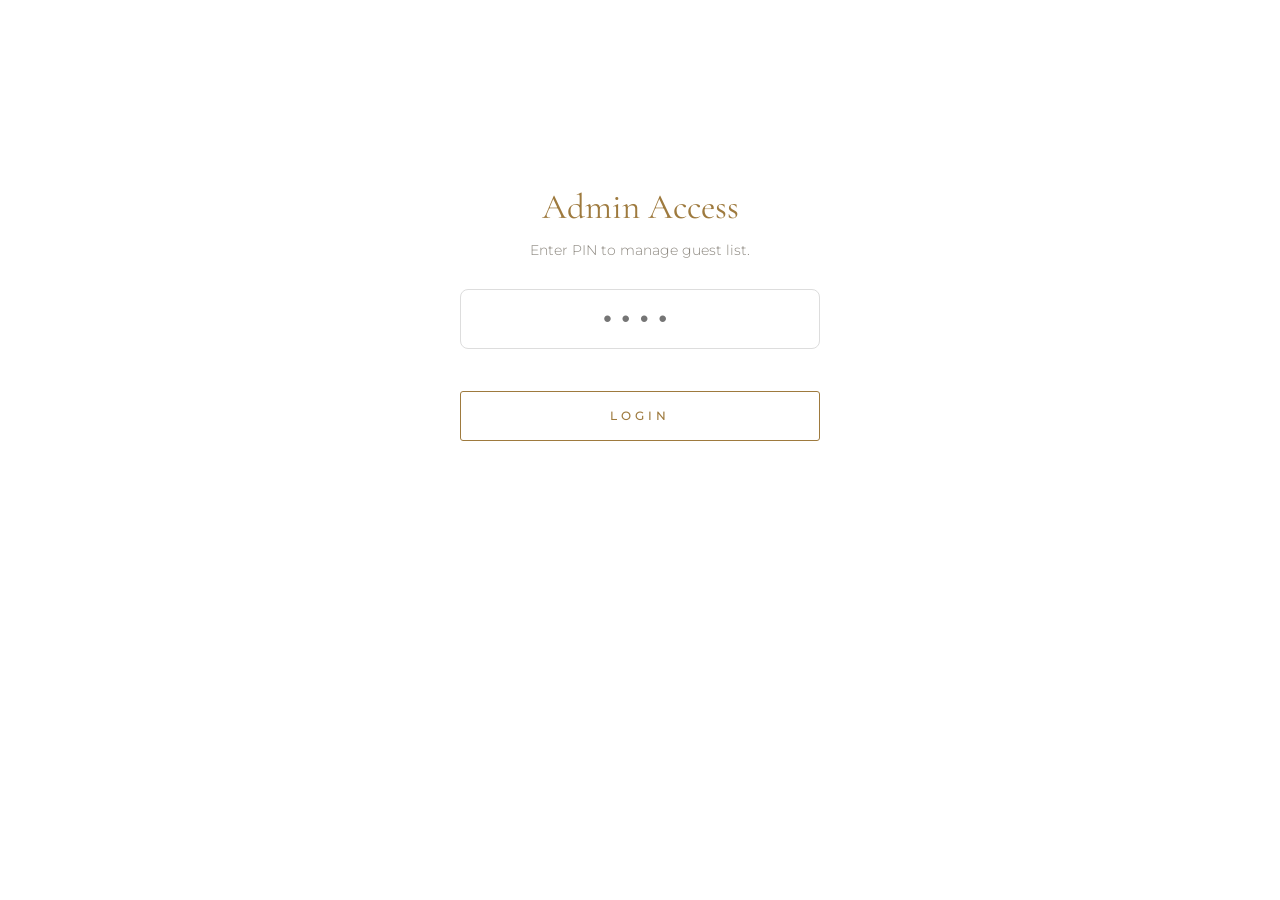
==== admin.html @ 7b799632 "Tambah tombol hapus foto di galeri admin doorprize" ====
<!DOCTYPE html>
<html lang="id">
<head>
<meta charset="UTF-8">
<meta name="viewport" content="width=device-width, initial-scale=1.0">
<title>Admin — Irsyaad & Refalina</title>
<link rel="preconnect" href="https://fonts.googleapis.com">
<link rel="preconnect" href="https://fonts.gstatic.com" crossorigin>
<link href="https://fonts.googleapis.com/css2?family=Cormorant+Garamond:wght@300;400;600&family=Montserrat:wght@300;400;500&display=swap" rel="stylesheet">
<link rel="stylesheet" href="style.css">
<script src="https://cdn.jsdelivr.net/npm/@supabase/supabase-js@2"></script>
<style>
  body { background-color: var(--bg-cream); }
  .cover { display: none !important; }
  .admin-container { max-width: 1000px; margin: 0 auto; padding: 40px 20px; position: relative; z-index: 10; }
  .admin-header { display: flex; justify-content: space-between; align-items: center; margin-bottom: 30px; }
  .admin-title { font-family: var(--font-serif); font-size: 2.2rem; color: var(--gold-dark); font-weight: 400; }

  table { width: 100%; border-collapse: collapse; margin-top: 15px; font-size: 13px; background: #fff; box-shadow: 0 10px 30px rgba(0,0,0,0.03); border-radius: 8px; overflow: hidden; margin-bottom: 30px;}
  th, td { border-bottom: 1px solid #eee; padding: 15px; text-align: left; }
  th { background-color: var(--bg-dark); color: var(--text-light); font-weight: 400; letter-spacing: 1px; }

  .badge { padding: 4px 10px; border-radius: 4px; font-size: 11px; font-weight: 500; color: white; letter-spacing: 0.5px; }
  .bg-green { background-color: #8A9A7B; }
  .bg-red { background-color: #d9534f; }
  .bg-blue { background-color: #5bc0de; }

  .btn-sm { padding: 8px 15px; font-size: 11px; border-radius: 4px; cursor: pointer; border: none; margin-right: 5px; font-family: var(--font-sans); transition: 0.2s; text-transform: uppercase; letter-spacing: 1px; font-weight: 500; }
  .btn-del { background-color: #d9534f; color: white; }
  .btn-save { background-color: #8A9A7B; color: white; }
  .btn-sm:hover { opacity: 0.8; transform: translateY(-1px); }

  input[type="text"], input[type="number"], select { width: 100%; padding: 8px; box-sizing: border-box; border: 1px solid #ddd; border-radius: 4px; font-family: var(--font-sans); background: var(--bg-cream); }
  .hidden { display: none !important; }

  /* ===== MULTI-SELECT ===== */
  .chk { width: 17px; height: 17px; accent-color: var(--gold-dark); cursor: pointer; }
  th .chk { accent-color: #C5A059; }
  .bulk-bar {
    display: flex; justify-content: space-between; align-items: center;
    background: #fff; border: 1px solid #eee; border-left: 4px solid #d9534f;
    padding: 12px 18px; border-radius: 8px; margin-bottom: 12px;
    box-shadow: 0 6px 18px rgba(0,0,0,0.04);
  }
  .bulk-bar span { font-size: 13px; color: var(--text-muted); font-weight: 500; }
  .bulk-bar b { color: #d9534f; }
  .btn-bulk {
    padding: 10px 22px; font-size: 11px; border-radius: 6px; cursor: pointer; border: none;
    font-family: var(--font-sans); text-transform: uppercase; letter-spacing: 1.5px; font-weight: 600;
    background-color: #d9534f; color: #fff; transition: 0.2s;
  }
  .btn-bulk:hover { opacity: 0.85; transform: translateY(-1px); }

  /* ===== LIGHTBOX ===== */
  .lightbox { position: fixed; inset: 0; background: rgba(0,0,0,0.9); z-index: 99999; display: none; flex-direction: column; justify-content: center; align-items: center; padding: 20px; }
  .lightbox.active { display: flex; }
  .lightbox-img { max-width: 100%; max-height: 80vh; border-radius: 8px; box-shadow: 0 10px 30px rgba(0,0,0,0.5); }
  .lightbox-close { position: absolute; top: 20px; right: 20px; color: #fff; font-size: 30px; cursor: pointer; background: none; border: none; }
  .admin-gal-img { cursor: pointer; transition: opacity 0.2s; }
  .admin-gal-img:hover { opacity: 0.8; }

  /* ===== TOGGLE SWITCH ===== */
  .switch { position: relative; display: inline-block; width: 50px; height: 26px; }
  .switch input { opacity: 0; width: 0; height: 0; }
  .slider { position: absolute; cursor: pointer; top: 0; left: 0; right: 0; bottom: 0; background-color: #ccc; transition: .4s; border-radius: 34px; }
  .slider:before { position: absolute; content: ""; height: 18px; width: 18px; left: 4px; bottom: 4px; background-color: white; transition: .4s; border-radius: 50%; }
  input:checked + .slider { background-color: #8A9A7B; }
  input:checked + .slider:before { transform: translateX(24px); }
</style>
</head>
<body>

<!-- LOGIN -->
<div id="loginSection" class="admin-container" style="text-align:center; margin-top: 15vh; max-width: 400px;">
  <h2 class="admin-title">Admin Access</h2>
  <p style="font-size: 0.9rem; color: var(--text-muted); margin-bottom: 25px; font-weight: 300;">Enter PIN to manage guest list.</p>
  <input type="password" id="pinInput" placeholder="••••" style="text-align: center; font-size: 24px; letter-spacing: 10px; padding: 15px; margin-bottom: 20px; border-radius: 8px; border: 1px solid #ddd; width: 100%;">
  <button onclick="login()" class="btn-primary">Login</button>
  <p id="loginMsg" style="color: #d9534f; margin-top: 15px; font-size: 0.9rem;"></p>
</div>

<!-- DASHBOARD -->
<div id="adminSection" class="admin-container hidden">
  <div class="admin-header">
    <h2 class="admin-title">Dashboard</h2>
    <button onclick="logout()" class="btn-outline" style="width: auto; margin: 0; padding: 10px 25px; color: var(--gold-dark); border-color: var(--gold-dark);">Logout</button>
  </div>

  <!-- PENGATURAN PHOTOBOOTH -->
  <div style="margin-bottom: 25px; background: #fff; padding: 20px; border-radius: 8px; box-shadow: 0 10px 30px rgba(0,0,0,0.03); border: 1px solid #eee; display: flex; justify-content: space-between; align-items: center;">
    <div>
      <strong style="display:block; font-family: var(--font-serif); font-size: 1.2rem; color: var(--gold-dark);">Akses Tombol Photobooth</strong>
      <p style="font-size:0.75rem; color:#888; margin-top:5px;">Aktifkan agar tamu bisa mengakses Photobooth & Doorprize.</p>
    </div>
    <label class="switch">
      <input type="checkbox" id="togglePhotobooth" onchange="updatePhotoboothStatus(this.checked)">
      <span class="slider"></span>
    </label>
  </div>

  <!-- QR CHECK-IN -->
  <div id="qrPrint" style="margin-bottom: 25px; background: #fff; padding: 30px 20px; border-radius: 8px; box-shadow: 0 10px 30px rgba(0,0,0,0.03); border: 1px solid #eee; text-align:center;">
    <strong style="display:block; margin-bottom:20px; font-family: var(--font-serif); font-size: 1.4rem; color: var(--gold-dark);">Check-in QR — Irsyaad &amp; Refalina</strong>
    <img id="adminQr" alt="QR Check-in" style="width:260px; height:260px; margin:0 auto 15px; display:block; border:6px solid var(--bg-cream); border-radius:8px;">
    <p style="font-size:0.75rem; color:#888; margin-bottom:6px; font-weight:300;">Pindai QR ini di pintu masuk untuk registrasi tamu</p>
    <button onclick="window.print()" class="btn-primary" style="width:auto; margin:0; padding:14px 40px;">Print QR</button>
  </div>
  <style>
    @media print {
      body * { visibility: hidden; }
      #qrPrint, #qrPrint * { visibility: visible; }
      #qrPrint { position: absolute; inset: 0; margin: 0; border: none; box-shadow: none; }
    }
  </style>
  <script>
    (function () {
      const checkinUrl = location.origin + location.pathname.replace("admin.html", "") + "checkin.html";
      document.getElementById("adminQr").src =
        "https://api.qrserver.com/v1/create-qr-code/?size=400x400&data=" + encodeURIComponent(checkinUrl);
    })();
  </script>

  <!-- TEMA SELECTOR -->
  <div style="margin-bottom: 25px; background: #fff; padding: 20px; border-radius: 8px; box-shadow: 0 10px 30px rgba(0,0,0,0.03); border: 1px solid #eee;">
    <strong style="display:block; margin-bottom:15px; font-family: var(--font-serif); font-size: 1.2rem; color: var(--gold-dark);">Website Theme</strong>
    <select id="themeSelect" style="padding:15px; border-radius:6px; border:1px solid #ddd; width:100%; font-family:var(--font-sans); background: var(--bg-cream);">
      <option value="luxury">Luxury Gold (Default)</option>
      <option value="midnight">Midnight Sage (Dark Mode)</option>
      <option value="rose">Dusty Rose (Light Mode)</option>
    </select>
  </div>

  <!-- STATUS KUOTA -->
  <div style="display: flex; gap: 15px; margin-bottom: 30px;">
    <div style="flex: 1; background: #fff; padding: 20px; border-radius: 8px; box-shadow: 0 10px 30px rgba(0,0,0,0.03); border: 1px solid #eee;">
      <strong style="display:block; font-size: 0.8rem; color: #888; text-transform: uppercase; letter-spacing: 1px; margin-bottom: 10px;">Sisa Kuota RSVP</strong>
      <span style="font-family: var(--font-serif); font-size: 2rem; color: var(--gold-dark);"><span id="adminSisaKuotaRsvp">--</span> <span style="font-size: 1rem; color: #ccc;">/ 150</span></span>
    </div>
    <div style="flex: 1; background: #fff; padding: 20px; border-radius: 8px; box-shadow: 0 10px 30px rgba(0,0,0,0.03); border: 1px solid #eee;">
      <strong style="display:block; font-size: 0.8rem; color: #888; text-transform: uppercase; letter-spacing: 1px; margin-bottom: 10px;">Sisa Kuota Check-in</strong>
      <span style="font-family: var(--font-serif); font-size: 2rem; color: #8A9A7B;"><span id="adminSisaKuotaCheckin">--</span> <span style="font-size: 1rem; color: #ccc;">/ 150</span></span>
    </div>
  </div>

  <!-- DOORPRIZE GALLERY ADMIN -->
  <div style="margin-bottom: 50px; background: #fff; padding: 20px; border-radius: 8px; box-shadow: 0 10px 30px rgba(0,0,0,0.03); border: 1px solid #eee;">
    <h3 class="admin-title" style="font-size: 1.5rem; margin-bottom: 15px;">Doorprize Winners</h3>
    <div style="display: grid; grid-template-columns: repeat(auto-fit, minmax(250px, 1fr)); gap: 20px;">
      <div><h4 style="font-family: var(--font-sans); font-size: 0.8rem; margin-bottom: 10px; text-transform: uppercase;">Bersama Pengantin</h4><div id="adminGal1"></div></div>
      <div><h4 style="font-family: var(--font-sans); font-size: 0.8rem; margin-bottom: 10px; text-transform: uppercase;">Momen Seru</h4><div id="adminGal2"></div></div>
      <div><h4 style="font-family: var(--font-sans); font-size: 0.8rem; margin-bottom: 10px; text-transform: uppercase;">Foto Pengantin</h4><div id="adminGal3"></div></div>
    </div>
  </div>

  <!-- TABEL REGISTRASI LAPANGAN -->
  <div style="margin-top: 50px;">
    <h3 class="admin-title" style="font-size: 1.5rem; margin-bottom: 15px;">Registrasi Lapangan (Aktual)</h3>
    <div class="bulk-bar" id="bulkBarCheckin" style="display:none;">
      <span><b id="countCheckin">0</b> selected</span>
      <button class="btn-bulk" onclick="deleteSelected('checkin')">Delete Selected</button>
    </div>
    <div style="overflow-x: auto; background: #fff; border-radius: 8px; box-shadow: 0 10px 30px rgba(0,0,0,0.03); border: 1px solid #eee;">
      <table>
        <thead>
          <tr>
            <th style="width:36px; text-align:center;"><input type="checkbox" class="chk" id="chkAllCheckin" onchange="toggleAll('checkin', this.checked)"></th>
            <th>Nama Tamu</th>
            <th>Jumlah Pax</th>
            <th>Waktu Daftar</th>
            <th>Actions</th>
          </tr>
        </thead>
        <tbody id="checkinTbody">
          <tr><td colspan="5" style="text-align:center;">Loading data...</td></tr>
        </tbody>
      </table>
    </div>
  </div>

  <!-- TABEL RSVP -->
  <div style="margin-top: 50px;">
    <h3 class="admin-title" style="font-size: 1.5rem; margin-bottom: 15px;">Data RSVP (Estimasi)</h3>
    <div class="bulk-bar" id="bulkBarRsvp" style="display:none;">
      <span><b id="countRsvp">0</b> selected</span>
      <button class="btn-bulk" onclick="deleteSelected('rsvp')">Delete Selected</button>
    </div>
    <div style="overflow-x: auto; background: #fff; border-radius: 8px; box-shadow: 0 10px 30px rgba(0,0,0,0.03); border: 1px solid #eee;">
      <table>
        <thead>
          <tr>
            <th style="width:36px; text-align:center;"><input type="checkbox" class="chk" id="chkAllRsvp" onchange="toggleAll('rsvp', this.checked)"></th>
            <th>Name</th>
            <th>Status</th>
            <th>Pax</th>
            <th>Category</th>
          </tr>
        </thead>
        <tbody id="tamuTbody">
          <tr><td colspan="5" style="text-align:center;">Loading data...</td></tr>
        </tbody>
      </table>
    </div>
  </div>

  <!-- TABEL DOA -->
  <div style="margin-top: 50px;">
    <h3 class="admin-title" style="font-size: 1.5rem; margin-bottom: 15px;">Garden of Prayers</h3>
    <div class="bulk-bar" id="bulkBarDoa" style="display:none;">
      <span><b id="countDoa">0</b> selected</span>
      <button class="btn-bulk" onclick="deleteSelected('doa')">Delete Selected</button>
    </div>
    <div style="overflow-x: auto; background: #fff; border-radius: 8px; box-shadow: 0 10px 30px rgba(0,0,0,0.03); border: 1px solid #eee;">
      <table>
        <thead>
          <tr>
            <th style="width:36px; text-align:center;"><input type="checkbox" class="chk" id="chkAllDoa" onchange="toggleAll('doa', this.checked)"></th>
            <th>Name</th>
            <th>Prayer / Wishes</th>
            <th>Source</th>
            <th>Actions</th>
          </tr>
        </thead>
        <tbody id="doaTbody">
          <tr><td colspan="5" style="text-align:center;">Loading data...</td></tr>
        </tbody>
      </table>
    </div>
  </div>
</div>

<!-- LIGHTBOX MODAL -->
<div class="lightbox" id="adminLightbox">
  <button class="lightbox-close" onclick="closeAdminLightbox()">&times;</button>
  <img src="" alt="Full Screen" class="lightbox-img" id="adminLightboxImg">
</div>

<script src="supabase.js"></script>
<script>
  const ADMIN_PIN = "123456";

  // --- Tema ---
  const themeSelect = document.getElementById('themeSelect');
  const currentTheme = localStorage.getItem('wedding_theme') || 'luxury';
  if(themeSelect) {
    themeSelect.value = currentTheme;
    themeSelect.addEventListener('change', (e) => {
      localStorage.setItem('wedding_theme', e.target.value);
      alert('Theme saved! Guests need to refresh to see changes.');
    });
  }

  function login() {
    const pin = document.getElementById("pinInput").value;
    if (pin === ADMIN_PIN) {
      document.getElementById("loginSection").classList.add("hidden");
      document.getElementById("adminSection").classList.remove("hidden");
      loadAdminData();
      loadAdminGallery();
      loadPhotoboothStatus();
    } else {
      document.getElementById("loginMsg").textContent = "Invalid PIN!";
    }
  }
  function logout() { location.reload(); }

  // --- Photobooth Toggle ---
  async function loadPhotoboothStatus() {
    const { data, error } = await supabaseClient.from("pengaturan").select("photobooth_active").single();
    if (!error && data) document.getElementById("togglePhotobooth").checked = data.photobooth_active;
  }
  async function updatePhotoboothStatus(isActive) {
    await supabaseClient.from("pengaturan").update({ photobooth_active: isActive }).eq("id", 1);
  }

  // --- Multi Select Helpers ---
  function getChecked(table) { return Array.from(document.querySelectorAll(`.chk-row[data-table="${table}"]:checked`)).map(cb => cb.value); }
  function updateBulkBar(table) {
    const ids = getChecked(table);
    const bar = document.getElementById(`bulkBar${table.charAt(0).toUpperCase() + table.slice(1)}`);
    const count = document.getElementById(`count${table.charAt(0).toUpperCase() + table.slice(1)}`);
    const chkAll = document.getElementById(`chkAll${table.charAt(0).toUpperCase() + table.slice(1)}`);
    if(bar) bar.style.display = ids.length > 0 ? 'flex' : 'none';
    if(count) count.textContent = ids.length;
    const boxes = document.querySelectorAll(`.chk-row[data-table="${table}"]`);
    if(chkAll) chkAll.checked = boxes.length > 0 && ids.length === boxes.length;
  }
  function toggleAll(table, checked) {
    document.querySelectorAll(`.chk-row[data-table="${table}"]`).forEach(cb => cb.checked = checked);
    updateBulkBar(table);
  }
  async function deleteSelected(table) {
    const ids = getChecked(table);
    if (ids.length === 0 || !confirm(`Hapus ${ids.length} data terpilih?`)) return;
    await supabaseClient.from(table).delete().in("id", ids);
    loadAdminData();
  }

  // --- LOAD DATA UTAMA ---
  async function loadAdminData() {
    // 1. Hitung Kuota RSVP
    const { data: rsvpKuota } = await supabaseClient.from("total_pax").select("terpakai").single();
    document.getElementById("adminSisaKuotaRsvp").textContent = 150 - (rsvpKuota?.terpakai || 0);

    // 2. Hitung Kuota Check-in
    const { data: checkinData } = await supabaseClient.from("checkin").select("*").order("created_at", { ascending: false });
    const totalCheckin = checkinData ? checkinData.reduce((sum, item) => sum + item.jumlah_pax, 0) : 0;
    document.getElementById("adminSisaKuotaCheckin").textContent = 150 - totalCheckin;

    // Render Tabel Check-in
    const ctb = document.getElementById("checkinTbody");
    ctb.innerHTML = "";
    if (!checkinData || checkinData.length === 0) {
      ctb.innerHTML = "<tr><td colspan='5' style='text-align:center;'>Belum ada registrasi lapangan.</td></tr>";
    } else {
      checkinData.forEach(t => {
        const tgl = new Date(t.created_at).toLocaleString('id-ID');
        const tr = document.createElement("tr");
        tr.innerHTML = `
          <td style="text-align:center;"><input type="checkbox" class="chk chk-row" data-table="checkin" value="${t.id}" onchange="updateBulkBar('checkin')"></td>
          <td style="font-weight:600;">${t.nama}</td>
          <td><span class="badge bg-blue">${t.jumlah_pax} Pax</span></td>
          <td style="font-size:12px; color:#888;">${tgl}</td>
          <td><button class="btn-sm btn-del" onclick="deleteSingle('checkin', '${t.id}')">Hapus</button></td>
        `;
        ctb.appendChild(tr);
      });
    }
    updateBulkBar('checkin');

    // 3. Render Tabel RSVP
    const { data: rsvpData } = await supabaseClient.from("rsvp").select("*").order("created_at", { ascending: false });
    const tbody = document.getElementById("tamuTbody");
    tbody.innerHTML = "";
    if (!rsvpData || rsvpData.length === 0) {
      tbody.innerHTML = "<tr><td colspan='5' style='text-align:center;'>No data yet.</td></tr>";
    } else {
      rsvpData.forEach(t => {
        const badgeStatus = t.hadir ? '<span class="badge bg-green">Attending</span>' : '<span class="badge bg-red">Not Attending</span>';
        const tr = document.createElement("tr");
        tr.innerHTML = `
          <td style="text-align:center;"><input type="checkbox" class="chk chk-row" data-table="rsvp" value="${t.id}" onchange="updateBulkBar('rsvp')"></td>
          <td style="font-weight:500;">${t.nama}</td>
          <td>${badgeStatus}</td>
          <td>${t.hadir ? t.jumlah_pax : '-'}</td>
          <td style="text-transform:capitalize;">${t.hadir ? t.kategori : '-'}</td>
        `;
        tbody.appendChild(tr);
      });
    }
    updateBulkBar('rsvp');

    // 4. Render Tabel Doa
    const { data: doaData } = await supabaseClient.from("doa").select("*").order("created_at", { ascending: false });
    const dtbody = document.getElementById("doaTbody");
    dtbody.innerHTML = "";
    if (!doaData || doaData.length === 0) {
      dtbody.innerHTML = "<tr><td colspan='5' style='text-align:center;'>No prayers yet.</td></tr>";
    } else {
      doaData.forEach(d => {
        const tr = document.createElement("tr");
        tr.innerHTML = `
          <td style="text-align:center;"><input type="checkbox" class="chk chk-row" data-table="doa" value="${d.id}" onchange="updateBulkBar('doa')"></td>
          <td style="font-weight:500;">${d.nama}</td>
          <td style="font-size:13px; color:#555; font-style:italic;">"${d.pesan}"</td>
          <td><span class="badge ${d.sumber === 'checkin' ? 'bg-blue' : 'bg-green'}" style="text-transform:capitalize;">${d.sumber}</span></td>
          <td><button class="btn-sm btn-del" onclick="deleteSingle('doa', '${d.id}')">Hapus</button></td>
        `;
        dtbody.appendChild(tr);
      });
    }
    updateBulkBar('doa');
  }

  // Fungsi hapus single data
  async function deleteSingle(table, id) {
    if (!confirm("Hapus data ini?")) return;
    await supabaseClient.from(table).delete().eq("id", id);
    loadAdminData();
  }

  // --- Lightbox & Galeri ---
  window.openAdminLightbox = function(url) {
    document.getElementById("adminLightboxImg").src = url;
    document.getElementById("adminLightbox").classList.add("active");
  }
  window.closeAdminLightbox = function() {
    document.getElementById("adminLightbox").classList.remove("active");
  }

  async function loadAdminGallery() {
    const { data, error } = await supabaseClient.from("gallery").select("*");
    if (error) return;
    const cats = { "bersama_pengantin": document.getElementById("adminGal1"), "momen_seru": document.getElementById("adminGal2"), "pengantin": document.getElementById("adminGal3") };
    Object.values(cats).forEach(el => el.innerHTML = "");
    
    data.forEach(item => {
      const el = cats[item.kategori];
      if (!el) return;
      
      const div = document.createElement("div");
      div.style.cssText = `display:flex; align-items:center; gap:10px; background:var(--bg-cream); padding:8px; border-radius:6px; margin-bottom:8px; border: ${item.is_winner ? "2px solid #FFD700" : "1px solid #ddd"};`;
      
      // Tampilan tombol: Pilih/Batal, dan Hapus
      div.innerHTML = `
        <img src="${item.image_url}" class="admin-gal-img" onclick="openAdminLightbox('${item.image_url}')" style="width: 50px; height: 50px; object-fit: cover; border-radius: 4px;">
        <div style="flex: 1;">
          <div style="font-size: 12px; font-weight: 600; margin-bottom:4px;">${item.nama}</div>
          <div style="display:flex; gap:5px;">
            ${item.is_winner 
              ? `<button class="btn-sm btn-del" onclick="cancelWinner('${item.id}')" style="padding:6px 10px; font-size:9px;">Batal</button>` 
              : `<button class="btn-sm btn-save" onclick="setWinner('${item.id}', '${item.kategori}')" style="padding:6px 10px; font-size:9px;">Pilih</button>`
            }
            <button class="btn-sm btn-del" onclick="deleteGalleryPhoto('${item.id}')" style="padding:6px 10px; font-size:9px; background-color:#c9302c;">Hapus</button>
          </div>
        </div>
      `;
      el.appendChild(div);
    });
    Object.keys(cats).forEach(k => { if (cats[k].innerHTML === "") cats[k].innerHTML = '<p style="font-size:12px; color:#999;">Belum ada.</p>'; });
  }

  async function setWinner(id, kategori) {
    if (!confirm("Pilih foto ini sebagai pemenang?")) return;
    await supabaseClient.from("gallery").update({ is_winner: false }).eq("kategori", kategori);
    await supabaseClient.from("gallery").update({ is_winner: true }).eq("id", id);
    loadAdminGallery();
  }

  async function cancelWinner(id) {
    if (!confirm("Batalkan status pemenang?")) return;
    await supabaseClient.from("gallery").update({ is_winner: false }).eq("id", id);
    loadAdminGallery();
  }

  async function deleteGalleryPhoto(id) {
    if (!confirm("Yakin ingin menghapus foto ini dari galeri? (Tindakan ini permanen)")) return;
    await supabaseClient.from("gallery").delete().eq("id", id);
    loadAdminGallery();
  }
</script>
</body>
</html>
---- style.css ----
/* ==========================================================================
   IVORY MINIMAL — putih bersih, garis emas tipis, ruang napas lega
   ========================================================================== */
:root {
  --bg-cream: #FFFFFF;
  --bg-light: #FDFCF9;
  --bg-dark: #F5F2EA;
  --bg-panel: #FAF8F3;
  --text-main: #2E2C29;
  --text-muted: #8A857D;
  --text-light: #2E2C29;
  --text-light-muted: #8A857D;
  --gold-mid: #C9A45C;
  --gold-bright: #D9BB80;
  --gold-dark: #9E7A3E;
  --gold-deep: #7A5E30;
  --font-serif: 'Cormorant Garamond', serif;
  --font-script: 'Great Vibes', cursive;
  --font-sans: 'Montserrat', sans-serif;
  --shadow-soft: 0 6px 24px rgba(60, 50, 30, 0.05), 0 1px 4px rgba(60, 50, 30, 0.03);
  --shadow-medium: 0 16px 44px rgba(60, 50, 30, 0.08), 0 3px 10px rgba(60, 50, 30, 0.04);
  --shadow-hard: 0 30px 70px rgba(60, 50, 30, 0.12), 0 6px 16px rgba(60, 50, 30, 0.06);
  --shadow-gold: 0 8px 26px rgba(201, 164, 92, 0.22), 0 2px 6px rgba(201, 164, 92, 0.12);
}

/* ==========================================================================
   RESET & BASE
   ========================================================================== */
* { box-sizing: border-box; margin: 0; padding: 0; }
html { scroll-behavior: smooth; font-size: 16px; }
body {
  font-family: var(--font-sans);
  background-color: var(--bg-cream);
  color: var(--text-main);
  line-height: 1.8;
  overflow-x: hidden;
  -webkit-font-smoothing: antialiased;
  -moz-osx-font-smoothing: grayscale;
}
.hidden { display: none !important; }
[hidden] { display: none !important; }
img, iframe { max-width: 100%; display: block; }
button { font-family: inherit; }

/* ==========================================================================
   OVERLAY — nyaris tak terasa
   ========================================================================== */
.noise-overlay {
  position: fixed; inset: 0; z-index: 9998; pointer-events: none; opacity: 0.05;
  background-image: url("data:image/svg+xml,%3Csvg viewBox='0 0 200 200' xmlns='http://www.w3.org/2000/svg'%3E%3Cfilter id='noiseFilter'%3E%3CfeTurbulence type='fractalNoise' baseFrequency='0.85' numOctaves='3' stitchTiles='stitch'/%3E%3C/filter%3E%3Crect width='100%25' height='100%25' filter='url(%23noiseFilter)'/%3E%3C/svg%3E");
  mix-blend-mode: multiply;
}
.vignette-overlay { display: none; }

/* ==========================================================================
   COVER PEMBUKA
   ========================================================================== */
.cover {
  position: fixed; inset: 0;
  background: linear-gradient(170deg, #FFFFFF 0%, #FAF7F0 55%, #F2ECDF 100%);
  display: flex; justify-content: center; align-items: center;
  z-index: 9999; perspective: 2200px; overflow: hidden;
}
.cover::before {
  content: ''; position: absolute; inset: 0;
  background:
    radial-gradient(circle at 22% 14%, rgba(201,164,92,0.07) 0%, transparent 38%),
    radial-gradient(circle at 84% 82%, rgba(201,164,92,0.06) 0%, transparent 42%);
  pointer-events: none;
}
.golden-glow {
  position: absolute; width: 100%; height: 100%;
  background: radial-gradient(circle at center, rgba(255, 240, 205, 0.6) 0%, rgba(217, 187, 128, 0.25) 35%, transparent 65%);
  opacity: 0; pointer-events: none; z-index: 10; mix-blend-mode: screen;
}
.light-rays {
  position: absolute; inset: -20%; z-index: 9; opacity: 0; pointer-events: none;
  display: flex; justify-content: center; align-items: center;
  mix-blend-mode: screen;
}
.light-rays span {
  position: absolute; width: 140px; height: 130%;
  background: linear-gradient(to top, rgba(255, 236, 190, 0.35), transparent 70%);
  transform-origin: bottom center;
  filter: blur(18px);
}
.light-rays span:nth-child(1) { transform: rotate(-24deg); }
.light-rays span:nth-child(2) { transform: rotate(0deg); width: 200px; }
.light-rays span:nth-child(3) { transform: rotate(24deg); }

.luxury-envelope { position: relative; width: 340px; height: 460px; transform-style: preserve-3d; }
.paper-back {
  position: absolute; inset: 0;
  background: linear-gradient(180deg, #FFFFFF 0%, #FAF6EC 100%);
  border-radius: 6px;
  display: flex; flex-direction: column; justify-content: center; align-items: center;
  padding: 40px;
  box-shadow:
    inset 0 0 60px rgba(122, 94, 48, 0.04),
    inset 0 1px 0 rgba(255,255,255,0.9),
    0 30px 70px rgba(60, 50, 30, 0.16),
    0 8px 20px rgba(60, 50, 30, 0.08);
  z-index: 1; opacity: 0.98;
}
.ornament-frame { position: absolute; top: 0; left: 0; width: 100%; height: 100%; color: var(--gold-mid); opacity: 0.30; pointer-events: none; }
.cover-content { position: relative; z-index: 2; text-align: center; }
.cover-sub {
  font-family: var(--font-sans); font-size: 0.62rem; letter-spacing: 8px;
  text-transform: uppercase; color: var(--gold-dark); margin-bottom: 26px;
  font-weight: 500; opacity: 0.9;
}
.cover-title {
  font-family: var(--font-script); font-size: 4rem; color: var(--text-main);
  font-weight: 400; line-height: 1.05; margin-bottom: 20px;
  text-shadow: 1px 1px 0 rgba(255,255,255,0.8), 2px 3px 8px rgba(122, 94, 48, 0.12);
}
.ampersand-cover {
  font-family: var(--font-serif); font-style: italic; font-size: 2.4rem;
  color: var(--gold-mid); display: block; margin: 10px 0; font-weight: 400; opacity: 0.9;
}
.cover-date { font-family: var(--font-sans); font-size: 0.85rem; letter-spacing: 7px; color: var(--text-muted); font-weight: 500; }

/* Kertas depan linen */
.paper-front {
  position: absolute; top: 0; bottom: 0; width: 50%;
  background:
    repeating-linear-gradient(0deg, rgba(120,100,60,0.024) 0 1px, transparent 1px 3px),
    repeating-linear-gradient(90deg, rgba(120,100,60,0.024) 0 1px, transparent 1px 3px),
    linear-gradient(90deg, #FEFDFA 0%, #F6F1E6 60%, #EEE6D4 100%);
  box-shadow: 0 16px 40px rgba(60, 50, 30, 0.10);
  z-index: 5; backface-visibility: hidden; overflow: hidden;
}
.paper-front.left { left: 0; transform-origin: left center; border-right: 1px solid rgba(122,94,48,0.07); }
.paper-front.right { right: 0; transform-origin: right center; border-left: 1px solid rgba(122,94,48,0.07); }

/* Garis emas tipis + titik */
.emboss-pattern {
  width: 100%; height: 100%;
  opacity: 1;
  background:
    radial-gradient(circle 2px at 50% 33%, rgba(158,122,62,0.85) 98%, transparent) no-repeat,
    radial-gradient(circle 2px at 50% 67%, rgba(158,122,62,0.85) 98%, transparent) no-repeat,
    linear-gradient(to right, rgba(158,122,62,0) 0%, rgba(158,122,62,0.7) 15%, rgba(222,196,142,0.9) 50%, rgba(158,122,62,0.7) 85%, rgba(158,122,62,0) 100%) no-repeat 0 33% / 100% 1px,
    linear-gradient(to right, rgba(158,122,62,0) 0%, rgba(158,122,62,0.7) 15%, rgba(222,196,142,0.9) 50%, rgba(158,122,62,0.7) 85%, rgba(158,122,62,0) 100%) no-repeat 0 67% / 100% 1px;
}
.emboss-shadow {
  position: absolute; inset: 0; pointer-events: none;
  background: linear-gradient(to right, rgba(60,50,30,0.05), transparent 22%, transparent 78%, rgba(60,50,30,0.05));
}

/* Cincin emboss tipis */
.paper-front::before {
  content: ''; position: absolute; top: 50%;
  width: 150px; height: 150px; border-radius: 50%;
  border: 1px solid rgba(122,94,48,0.12);
  outline: 1px solid rgba(122,94,48,0.08);
  outline-offset: -12px;
  box-shadow:
    1px 1px 2px rgba(255,255,255,0.9),
    -1px -1px 2px rgba(122,94,48,0.12),
    inset 1px 1px 2px rgba(255,255,255,0.9),
    inset -1px -1px 2px rgba(122,94,48,0.12);
  pointer-events: none;
}
.paper-front.left::before  { right: 0; transform: translate(50%, -50%); }
.paper-front.right::before { left: 0;  transform: translate(-50%, -50%); }

/* Monogram buta I & R */
.paper-front::after {
  position: absolute; top: 50%;
  font-family: var(--font-serif); font-weight: 400;
  font-size: 74px; line-height: 1;
  color: rgba(122,94,48,0.14);
  text-shadow:
    1px 1px 1px rgba(255,255,255,0.9),
    -1px -1px 1px rgba(122,94,48,0.20);
  pointer-events: none;
}
.paper-front.left::after  { content: 'I'; right: 12px; transform: translateY(-50%); }
.paper-front.right::after { content: 'R'; left: 12px;  transform: translateY(-50%); }

/* Cap lilin disembunyikan — diganti simpul pita */
.wax-seal { display: none !important; }

/* Simpul pita (bow) — elemen disuntik app.js */
.ribbon-bow {
  position: absolute; top: 50%; left: 50%;
  width: 0; height: 0; z-index: 7; pointer-events: none;
}
.bow-loop {
  position: absolute; top: -18px;
  width: 62px; height: 36px;
  border-radius: 50% 50% 50% 50% / 60% 60% 40% 40%;
  background: radial-gradient(ellipse at 38% 30%, #F2E2B8 0%, #D9B877 50%, #A9834B 100%);
  box-shadow:
    inset -5px -6px 9px rgba(90, 65, 30, 0.40),
    inset 4px 5px 8px rgba(255, 250, 235, 0.85),
    0 3px 7px rgba(90, 70, 40, 0.25);
}
.bow-loop::after {
  content: ''; position: absolute; top: 50%; height: 3px; margin-top: -1.5px;
  background: rgba(105, 78, 40, 0.38); border-radius: 2px;
}
.bow-loop.l { right: 4px; transform: rotate(28deg); transform-origin: right center; }
.bow-loop.l::after { left: 14%; right: 30%; }
.bow-loop.r { left: 4px;  transform: rotate(-28deg); transform-origin: left center; }
.bow-loop.r::after { left: 30%; right: 14%; }
.bow-core {
  position: absolute; top: -13px; left: -15px;
  width: 30px; height: 26px;
  border-radius: 8px;
  background:
    repeating-linear-gradient(90deg, rgba(105, 78, 40, 0.36) 0 2px, transparent 2px 6px),
    linear-gradient(180deg, #E2C892 0%, #B08D4F 100%);
  box-shadow:
    inset 0 -3px 5px rgba(90, 65, 30, 0.35),
    inset 0 3px 5px rgba(255, 250, 235, 0.75),
    0 2px 5px rgba(90, 70, 40, 0.28);
}
.bow-tail {
  position: absolute; top: 10px;
  width: 24px; height: 150px;
  background: linear-gradient(90deg,
    #A9834B 0%,
    #E2C892 30%,
    #F2E2B8 50%,
    #D9B877 74%,
    #9C7A40 100%);
  clip-path: polygon(0 0, 100% 0, 100% 92%, 50% 100%, 0 92%);
  box-shadow:
    inset -3px 0 5px rgba(90, 65, 30, 0.26),
    inset 3px 0 5px rgba(255, 250, 235, 0.65);
}
.bow-tail.l { left: -20px; transform: rotate(10deg);  transform-origin: top center; }
.bow-tail.r { right: -20px; transform: rotate(-10deg); transform-origin: top center; }
.ribbon-off .luxury-envelope::before { transition: transform 0.9s 0.2s ease-in; transform: translateX(-50%) translateY(-120%); }
.ribbon-off .bow-loop.l { transition: all 0.5s ease; transform: rotate(70deg) scale(0.4); opacity: 0; }
.ribbon-off .bow-loop.r { transition: all 0.5s ease; transform: rotate(-70deg) scale(0.4); opacity: 0; }
.ribbon-off .bow-core   { transition: all 0.4s ease; transform: scale(0.3); opacity: 0; }
.ribbon-off .bow-tail.l { transition: all 0.7s 0.1s ease-in; transform: rotate(20deg) translateY(60px); opacity: 0; }
.ribbon-off .bow-tail.r { transition: all 0.7s 0.1s ease-in; transform: rotate(-20deg) translateY(60px); opacity: 0; }

.tap-hint {
  position: absolute; bottom: -50px; left: 50%; transform: translateX(-50%);
  font-family: var(--font-sans); font-size: 0.68rem; letter-spacing: 6px;
  color: var(--text-muted); text-transform: uppercase; white-space: nowrap;
  animation: pulse 2.5s ease-in-out infinite; font-weight: 500;
}
@keyframes pulse {
  0%, 100% { opacity: 0.35; transform: translateX(-50%) scale(1); }
  50% { opacity: 0.85; transform: translateX(-50%) scale(1.05); }
}

/* ==========================================================================
   STRUKTUR & TIPOGRAFI
   ========================================================================== */
section { position: relative; padding: 170px 25px 130px; width: 100%; overflow: hidden; }
.container { max-width: 680px; margin: 0 auto; text-align: center; position: relative; z-index: 2; }
.bg-cream { background-color: var(--bg-cream); }
.bg-light { background-color: var(--bg-light); }
.bg-dark { background-color: var(--bg-dark); }
.bg-panel { background-color: var(--bg-panel); }
.light { color: var(--text-light) !important; }
.light-text { color: var(--text-light-muted) !important; }
.bold-text { font-weight: 600 !important; }

.section-title {
  font-family: var(--font-serif); font-size: 2.4rem; color: var(--text-main);
  margin-bottom: 14px; font-weight: 400; letter-spacing: 6px; text-transform: uppercase;
}
.sub { font-size: 0.82rem; color: var(--text-muted); margin-bottom: 55px; font-weight: 300; letter-spacing: 2px; }

.gold-underline { width: 110px; height: 1px; background: linear-gradient(to right, transparent, var(--gold-mid), transparent); margin: 22px auto; }
.gold-underline-short { width: 48px; height: 1px; background: var(--gold-mid); margin: 16px auto 0; }
.gold-underline-light { width: 90px; height: 1px; background: linear-gradient(to right, transparent, var(--gold-dark), transparent); margin: 0 auto 32px; }
.gold-underline-dark { width: 90px; height: 1px; background: linear-gradient(to right, transparent, var(--gold-mid), transparent); margin: 0 auto 32px; }

.wave-divider, .curve-divider { position: absolute; bottom: -1px; left: 0; width: 100%; line-height: 0; z-index: 1; }
.wave-divider svg, .curve-divider svg { width: 100%; height: 100px; display: block; }

/* ==========================================================================
   HERO
   ========================================================================== */
.hero-section { padding-top: 190px; padding-bottom: 170px; }
.bismillah-wrapper { margin-bottom: 55px; }
.bismillah { font-family: var(--font-serif); font-size: 1.5rem; color: var(--gold-dark); margin-bottom: 16px; font-weight: 400; opacity: 0.9; }
.bismillah-line { width: 90px; height: 1px; background: linear-gradient(to right, transparent, var(--gold-mid), transparent); margin: 0 auto; opacity: 0.7; }
.hero-title-wrapper { margin-bottom: 42px; }
.hero-sub { font-family: var(--font-sans); letter-spacing: 8px; text-transform: uppercase; font-size: 0.65rem; color: var(--gold-mid); margin-bottom: 28px; font-weight: 500; display: block; }
.hero-names { font-family: var(--font-script); font-size: 3.6rem; line-height: 1.12; color: var(--text-main); margin-bottom: 26px; font-weight: 400; display: flex; flex-direction: column; align-items: center; gap: 8px; }
.name-script { display: block; }
.ampersand-hero { font-family: var(--font-serif); font-style: italic; font-size: 2.3rem; color: var(--gold-mid); display: block; margin: 4px 0; font-weight: 300; }
.hero-info { margin-bottom: 62px; }
.hero-date { font-family: var(--font-sans); font-size: 0.9rem; letter-spacing: 5px; color: var(--text-muted); margin-bottom: 10px; font-weight: 500; text-transform: uppercase; }
.hero-time { font-family: var(--font-sans); font-size: 0.85rem; letter-spacing: 3px; color: var(--gold-dark); font-weight: 400; }

.countdown-wrapper { display: flex; justify-content: center; }
.countdown { display: flex; gap: 22px; }
.cd-box {
  background: #FFFFFF;
  border: 1px solid rgba(158,122,62,0.20);
  border-radius: 4px; width: 84px; height: 96px;
  display: flex; flex-direction: column; justify-content: center; align-items: center;
  box-shadow: var(--shadow-soft);
  position: relative; overflow: hidden;
}
.cd-box::after {
  content: ''; position: absolute; top: 0; left: 0; right: 0; height: 2px;
  background: linear-gradient(to right, transparent, var(--gold-mid), transparent);
  opacity: 0.8;
}
.cd-box span { font-family: var(--font-serif); font-size: 2.3rem; font-weight: 400; color: var(--text-main); display: block; line-height: 1; margin-bottom: 9px; font-variant-numeric: tabular-nums; }
.cd-box small { font-size: 0.56rem; color: var(--text-muted); text-transform: uppercase; letter-spacing: 2.5px; font-weight: 500; }
.cd-done { font-family: var(--font-serif); font-size: 2rem; color: var(--gold-dark); font-style: italic; }

/* ==========================================================================
   VENUE
   ========================================================================== */
.venue-section { padding-bottom: 180px; }
.venue-name {
  font-family: var(--font-serif); font-size: 1.9rem; margin-bottom: 12px; font-weight: 600;
  line-height: 1.35; letter-spacing: 0.5px;
  text-decoration: underline; text-decoration-color: rgba(158,122,62,0.6);
  text-underline-offset: 9px; text-decoration-thickness: 1px;
}
.venue-addr { font-size: 0.85rem; margin-bottom: 52px; font-weight: 300; line-height: 1.9; color: var(--text-muted); letter-spacing: 0.5px; }
.map-wrap { border-radius: 10px; overflow: hidden; margin-bottom: 50px; box-shadow: var(--shadow-medium); border: 1px solid rgba(158,122,62,0.18); }
.map-wrap iframe { width: 100%; height: 320px; border: 0; display: block; filter: grayscale(0.15); }

/* ==========================================================================
   RSVP
   ========================================================================== */
.rsvp-section { padding-bottom: 180px; }
.rsvp-form { text-align: left; max-width: 440px; margin: 0 auto; }
.input-group { margin-bottom: 26px; }
.rsvp-form label {
  display: block; font-size: 0.72rem; color: var(--text-muted);
  font-weight: 600; letter-spacing: 2.5px; margin-bottom: 9px; text-transform: uppercase;
}
.rsvp-form input, .rsvp-form select, .rsvp-form textarea {
  width: 100%; padding: 16px 18px; border: 1px solid rgba(60,50,30,0.12); border-radius: 4px;
  font-family: var(--font-sans); font-size: 0.92rem; font-weight: 400;
  background: #FFFFFF; color: var(--text-main); outline: none;
  transition: border-color 0.3s, box-shadow 0.3s;
}
.rsvp-form input::placeholder, .rsvp-form textarea::placeholder { color: rgba(138,133,125,0.55); font-weight: 300; }
.rsvp-form input:focus, .rsvp-form select:focus, .rsvp-form textarea:focus {
  border-color: rgba(158,122,62,0.7);
  box-shadow: 0 0 0 3px rgba(201,164,92,0.12);
}
.hidden-fields { animation: fadeIn 0.5s ease; }
@keyframes fadeIn { from { opacity: 0; transform: translateY(-10px); } to { opacity: 1; transform: translateY(0); } }
.quota { font-size: 0.82rem; color: var(--text-muted); margin-bottom: 42px; font-weight: 300; letter-spacing: 1.5px; }
.quota b { color: var(--gold-dark); font-weight: 600; }
.msg { margin-top: 18px; font-size: 0.85rem; color: var(--gold-dark); font-weight: 500; text-align: center; min-height: 1.4em; letter-spacing: 0.5px; }

/* ==========================================================================
   TOMBOL — outline tipis, isi emas saat hover
   ========================================================================== */
.btn-primary, .btn-outline {
  display: inline-block; padding: 17px 46px; border-radius: 3px;
  font-family: var(--font-sans); font-weight: 500; font-size: 0.72rem; cursor: pointer;
  text-decoration: none; letter-spacing: 4px; text-transform: uppercase;
  transition: all 0.35s ease;
  text-align: center; width: 100%; margin-top: 22px;
}
.btn-primary {
  background: transparent; color: var(--gold-dark);
  border: 1px solid var(--gold-dark);
}
.btn-primary:hover {
  background: var(--gold-dark); color: #FFFDF6;
  transform: translateY(-2px);
  box-shadow: var(--shadow-gold);
}
.btn-primary:active { transform: translateY(0); }
.btn-outline { background: transparent; color: var(--gold-dark); border: 1px solid rgba(158,122,62,0.55); }
.btn-outline.light { color: var(--gold-dark); border-color: rgba(158,122,62,0.55); }
.btn-outline:hover { background: var(--gold-mid); border-color: var(--gold-mid); color: #FFFDF6; transform: translateY(-2px); box-shadow: var(--shadow-gold); }

/* ==========================================================================
   TAMAN DOA — tetap terang, bingkai minimal
   ========================================================================== */
.taman-section { padding-bottom: 180px; }

.css-garden {
  position: relative; width: 100%; max-width: 780px; height: 420px;
  margin: 45px auto 0; border-radius: 8px; overflow: hidden;
  box-shadow: var(--shadow-medium);
  border: 1px solid rgba(158,122,62,0.22);
  background: #EAE2D3;
}

.sky {
  position: absolute; inset: 0;
  background: linear-gradient(to bottom, #F6E7CE 0%, #F3EADC 40%, #E7E3D2 75%, #DDE0CC 100%);
}

.sun { position: absolute; bottom: 42%; left: 50%; transform: translateX(-50%); width: 120px; height: 120px; }
.sun-core {
  position: absolute; inset: 20px; border-radius: 50%;
  background: radial-gradient(circle at 35% 35%, #FFF3D6 0%, #F4D98C 55%, #E8BE6A 100%);
  box-shadow: 0 0 40px rgba(244, 217, 140, 0.8), 0 0 90px rgba(244, 217, 140, 0.4);
  animation: sunPulse 6s ease-in-out infinite;
}
@keyframes sunPulse {
  0%, 100% { box-shadow: 0 0 40px rgba(244,217,140,0.8), 0 0 90px rgba(244,217,140,0.4); }
  50% { box-shadow: 0 0 55px rgba(244,217,140,0.95), 0 0 120px rgba(244,217,140,0.5); }
}
.sun-halo {
  position: absolute; inset: -20px; border-radius: 50%;
  background: radial-gradient(circle, rgba(244,217,140,0.35) 0%, transparent 65%);
  animation: haloSpin 24s linear infinite;
}
.sun-halo::before, .sun-halo::after {
  content: ''; position: absolute; inset: 0; border-radius: 50%;
  background: conic-gradient(from 0deg, transparent 0deg, rgba(244,217,140,0.25) 12deg, transparent 24deg, transparent 90deg, rgba(244,217,140,0.25) 102deg, transparent 114deg, transparent 180deg, rgba(244,217,140,0.25) 192deg, transparent 204deg, transparent 270deg, rgba(244,217,140,0.25) 282deg, transparent 294deg);
}
.sun-halo::after { transform: rotate(15deg); opacity: 0.6; }
@keyframes haloSpin { from { transform: rotate(0deg); } to { transform: rotate(360deg); } }

.cloud {
  position: absolute; background: #FFFFFF; border-radius: 50px; opacity: 0.85;
  filter: drop-shadow(0 6px 12px rgba(44,42,40,0.06));
  animation: floatClouds linear infinite;
}
.cloud::before, .cloud::after { content: ''; position: absolute; background: #FFFFFF; border-radius: 50%; }
.cloud::before { width: 55%; height: 160%; top: -70%; left: 15%; }
.cloud::after { width: 40%; height: 120%; top: -45%; right: 15%; }
.cloud1 { width: 90px; height: 30px; top: 16%; left: -120px; animation-duration: 38s; }
.cloud2 { width: 130px; height: 38px; top: 8%; left: -180px; animation-duration: 55s; animation-delay: 12s; }
.cloud3 { width: 70px; height: 24px; top: 26%; left: -100px; animation-duration: 30s; animation-delay: 22s; opacity: 0.65; }
@keyframes floatClouds { from { transform: translateX(0); } to { transform: translateX(950px); } }

.bird { position: absolute; width: 26px; height: 12px; opacity: 0.65; animation: fly linear infinite; }
.bird span {
  position: absolute; top: 4px; left: 0; width: 12px; height: 6px;
  border-top: 2px solid #4A4438; border-radius: 50% 50% 0 0;
  transform-origin: right center;
  animation: flap 0.6s ease-in-out infinite alternate;
}
.bird span::after {
  content: ''; position: absolute; top: -2px; right: -12px; width: 12px; height: 6px;
  border-top: 2px solid #4A4438; border-radius: 50% 50% 0 0;
  transform-origin: left center;
  animation: flapR 0.6s ease-in-out infinite alternate;
}
@keyframes flap { from { transform: rotate(12deg); } to { transform: rotate(-18deg); } }
@keyframes flapR { from { transform: rotate(-12deg); } to { transform: rotate(18deg); } }
.bird1 { top: 22%; left: -40px; animation-duration: 14s; }
.bird2 { top: 32%; left: -80px; animation-duration: 20s; animation-delay: 5s; transform: scale(0.75); }
@keyframes fly {
  0% { transform: translate(0, 0); }
  30% { transform: translate(280px, -18px); }
  60% { transform: translate(560px, 6px); }
  100% { transform: translate(920px, -12px); }
}

.grass {
  position: absolute; bottom: 0; left: -5%; width: 110%; height: 130px;
  background: linear-gradient(to bottom, #9AAE8A 0%, #81996F 55%, #68795A 100%);
  border-radius: 50% 50% 0 0 / 30% 30% 0 0;
  box-shadow: inset 0 22px 45px rgba(255,255,255,0.15), inset 0 -25px 40px rgba(30,40,25,0.22);
}
.grass::before {
  content: ''; position: absolute; top: -14px; left: 5%; width: 90%; height: 34px;
  background:
    radial-gradient(ellipse 8px 22px at 6% 100%, #A5B894 60%, transparent 61%),
    radial-gradient(ellipse 8px 26px at 14% 100%, #93A582 60%, transparent 61%),
    radial-gradient(ellipse 8px 20px at 23% 100%, #A5B894 60%, transparent 61%),
    radial-gradient(ellipse 8px 28px at 33% 100%, #93A582 60%, transparent 61%),
    radial-gradient(ellipse 8px 22px at 44% 100%, #A5B894 60%, transparent 61%),
    radial-gradient(ellipse 8px 26px at 55% 100%, #93A582 60%, transparent 61%),
    radial-gradient(ellipse 8px 20px at 66% 100%, #A5B894 60%, transparent 61%),
    radial-gradient(ellipse 8px 28px at 77% 100%, #93A582 60%, transparent 61%),
    radial-gradient(ellipse 8px 22px at 88% 100%, #A5B894 60%, transparent 61%),
    radial-gradient(ellipse 8px 25px at 97% 100%, #93A582 60%, transparent 61%);
  opacity: 0.9;
}

.fountain { position: absolute; bottom: 76px; left: 50%; transform: translateX(-50%); width: 260px; height: 190px; z-index: 5; }
.fountain::before {
  content: ''; position: absolute;
  bottom: -30px; left: 50%; transform: translateX(-50%);
  width: 135%; height: 44px; border-radius: 50%;
  background: radial-gradient(ellipse at center, rgba(25,35,20,0.32) 0%, rgba(25,35,20,0.10) 55%, transparent 75%);
}
.water-pool {
  position: absolute; bottom: 0; left: 0; width: 100%; height: 58px;
  background: linear-gradient(180deg, #AECBDD 0%, #88ABC2 55%, #6C90AB 100%);
  border-radius: 50%;
  box-shadow:
    0 0 0 4px #D6CCB4,
    0 0 0 6px #BCB096,
    0 6px 12px rgba(25,35,20,0.22),
    inset 0 8px 16px rgba(255,255,255,0.45),
    inset 0 -10px 18px rgba(40,70,95,0.35);
  overflow: hidden;
}
.water-pool::after {
  content: ''; position: absolute; top: 8px; left: 12%; width: 76%; height: 12px; border-radius: 50%;
  background: radial-gradient(ellipse, rgba(255,255,255,0.55) 0%, transparent 70%);
  animation: poolShimmer 3s ease-in-out infinite;
}
@keyframes poolShimmer { 0%,100% { transform: translateX(0); opacity: 0.7; } 50% { transform: translateX(10px); opacity: 1; } }
.water-pool::before {
  content: ''; position: absolute; inset: 0;
  background:
    radial-gradient(circle, transparent 52%, rgba(255,255,255,0.9) 58%, rgba(255,255,255,0.25) 64%, transparent 70%) no-repeat 6% 42% / 26px 14px,
    radial-gradient(circle, transparent 52%, rgba(255,255,255,0.9) 58%, rgba(255,255,255,0.25) 64%, transparent 70%) no-repeat 94% 42% / 26px 14px;
  animation: rippleGrow 1.8s ease-out infinite;
}
@keyframes rippleGrow {
  0% { background-size: 10px 6px, 10px 6px; opacity: 0.9; }
  100% { background-size: 72px 32px, 72px 32px; opacity: 0; }
}
.water-spout {
  position: absolute; bottom: 20px; left: 50%; transform: translateX(-50%);
  width: 30px; height: 86px; border-radius: 6px;
  background:
    linear-gradient(90deg, rgba(255,255,255,0.55) 0%, rgba(255,255,255,0) 22%),
    repeating-linear-gradient(90deg, #D3C9B2 0 3px, #BCB096 3px 6px);
  box-shadow: inset -4px 0 8px rgba(60,50,30,0.25), 0 6px 10px rgba(25,35,20,0.12);
}
.water-spout::before {
  content: ''; position: absolute; bottom: -9px; left: 50%; transform: translateX(-50%);
  width: 50px; height: 14px;
  background: linear-gradient(180deg, #E4DCC8, #BCB096);
  border-radius: 5px;
}
.water-spout::after {
  content: ''; position: absolute; top: -6px; left: 50%; transform: translateX(-50%);
  width: 46px; height: 11px;
  background: linear-gradient(180deg, #F5ECD4 0%, #C9A45C 60%, #9E7A3E 100%);
  border-radius: 5px;
  box-shadow: 0 2px 3px rgba(25,35,20,0.2);
}
.tier-2 {
  position: absolute; bottom: 104px; left: 50%; transform: translateX(-50%);
  width: 128px; height: 26px;
  background: linear-gradient(180deg, #F0E9D6 0%, #D3C9B2 45%, #B3A888 100%);
  border-radius: 50%;
  box-shadow: 0 5px 8px rgba(25,35,20,0.22), inset 0 3px 5px rgba(255,255,255,0.6);
  overflow: visible;
}
.tier-2::before {
  content: ''; position: absolute; top: 3px; left: 8px; right: 8px; height: 12px;
  background: radial-gradient(ellipse at center, #D2E7F2 0%, #A9CADD 70%, transparent 76%);
  border-radius: 50%;
  animation: poolShimmer 3s ease-in-out infinite;
}
.tier-2::after {
  content: ''; position: absolute; top: 72%; left: 50%; transform: translateX(-50%);
  width: 118px; height: 48px;
  background:
    repeating-linear-gradient(to bottom, rgba(216,239,251,0.95) 0 5px, rgba(216,239,251,0.12) 5px 11px) no-repeat 2px 0 / 5px 100%,
    repeating-linear-gradient(to bottom, rgba(216,239,251,0.95) 0 5px, rgba(216,239,251,0.12) 5px 11px) no-repeat calc(100% - 2px) 0 / 5px 100%;
  filter: blur(0.3px);
  animation: streamFall 0.55s linear infinite;
}
@keyframes streamFall {
  from { background-position: 2px 0, calc(100% - 2px) 0; }
  to { background-position: 2px 11px, calc(100% - 2px) 11px; }
}
.tier-3 {
  position: absolute; bottom: 144px; left: 50%; transform: translateX(-50%);
  width: 68px; height: 20px;
  background: linear-gradient(180deg, #F0E9D6 0%, #C6BB9F 60%, #A39876 100%);
  border-radius: 50%;
  box-shadow: 0 4px 7px rgba(25,35,20,0.22), inset 0 2px 4px rgba(255,255,255,0.6);
  overflow: visible;
}
.tier-3::before {
  content: ''; position: absolute; top: 68%; left: 50%; transform: translateX(-50%);
  width: 58px; height: 26px;
  background:
    repeating-linear-gradient(to bottom, rgba(216,239,251,0.9) 0 4px, rgba(216,239,251,0.1) 4px 9px) no-repeat 1px 0 / 4px 100%,
    repeating-linear-gradient(to bottom, rgba(216,239,251,0.9) 0 4px, rgba(216,239,251,0.1) 4px 9px) no-repeat calc(100% - 1px) 0 / 4px 100%;
  border-radius: 0;
  animation: streamFallSm 0.45s linear infinite;
}
@keyframes streamFallSm {
  from { background-position: 1px 0, calc(100% - 1px) 0; }
  to { background-position: 1px 9px, calc(100% - 1px) 9px; }
}
.fountain::after {
  content: ''; position: absolute; bottom: 169px; left: 50%; transform: translateX(-50%);
  width: 14px; height: 14px; border-radius: 50%;
  background: radial-gradient(circle at 35% 30%, #F8ECD4 0%, #C9A45C 60%, #9E7A3E 100%);
  box-shadow: 0 2px 4px rgba(25,35,20,0.25), 0 0 12px rgba(244,217,140,0.6);
}
.water-drop {
  position: absolute; width: 6px; height: 4px; border-radius: 50%;
  background: rgba(231,244,252,0.95);
  animation: splashBurst 1.1s ease-out infinite;
}
.drop1 { bottom: 50px; left: 7%; animation-delay: 0s; }
.drop2 { bottom: 50px; left: 90%; animation-delay: 0.35s; }
.drop3 { bottom: 54px; left: 48%; animation-delay: 0.7s; }
@keyframes splashBurst {
  0% { transform: translateY(0) scale(0.4); opacity: 0; }
  15% { opacity: 1; }
  100% { transform: translateY(-14px) scale(1.1); opacity: 0; }
}

.flower-container { position: absolute; bottom: 14px; left: 0; width: 100%; height: 165px; z-index: 10; pointer-events: none; }
.flower-wrapper {
  position: absolute; bottom: 0; width: 44px; height: 90px;
  pointer-events: auto; cursor: pointer;
  transform-origin: bottom center;
  opacity: 0;
  animation: growFlower 1.6s cubic-bezier(0.175, 0.885, 0.32, 1.275) forwards,
             swayFlower 4s ease-in-out infinite;
  transition: filter 0.3s;
}
.flower-wrapper:hover { filter: brightness(1.08) drop-shadow(0 0 8px rgba(255, 240, 200, 0.9)); }
@keyframes growFlower {
  0% { transform: scaleY(0) scaleX(0); opacity: 0; }
  60% { transform: scaleY(1.08) scaleX(1.08); opacity: 1; }
  100% { transform: scaleY(1) scaleX(1); opacity: 1; }
}
@keyframes swayFlower {
  0%, 100% { rotate: -2.5deg; }
  50% { rotate: 2.5deg; }
}
.flower-stem {
  position: absolute; bottom: 0; left: 50%; transform: translateX(-50%);
  width: 5px; height: 52px;
  background: linear-gradient(to top, #4A5E30 0%, #6B8A44 60%, #85A258 100%);
  border-radius: 3px;
  box-shadow: inset -1px 0 2px rgba(0,0,0,0.22);
}
.flower-leaf {
  position: absolute; width: 16px; height: 9px;
  background: linear-gradient(135deg, #85A258 0%, #5A7238 100%);
  border-radius: 0 100% 0 100%;
  box-shadow: inset 0 -1px 2px rgba(0,0,0,0.18);
}
.flower-leaf.left { bottom: 16px; left: 50%; transform: translateX(-90%) rotate(-28deg); }
.flower-leaf.right { bottom: 26px; left: 50%; transform: translateX(-6%) rotate(28deg) scaleX(-1); }
.flower-head {
  position: absolute; top: -6px; left: 50%; transform: translateX(-50%);
  width: 40px; height: 40px;
  animation: bloomPulse 5s ease-in-out infinite;
}
@keyframes bloomPulse {
  0%, 100% { transform: translateX(-50%) scale(1); }
  50% { transform: translateX(-50%) scale(1.06); }
}
.flower-petal {
  position: absolute; top: 50%; left: 50%;
  width: 13px; height: 24px;
  border-radius: 50% 50% 50% 50% / 62% 62% 38% 38%;
  transform-origin: 50% 100%;
  box-shadow: inset -2px -3px 5px rgba(0,0,0,0.10), inset 2px 3px 5px rgba(255,255,255,0.4);
}
.flower-petal:nth-child(1) { transform: translate(-50%, -100%) rotate(0deg); }
.flower-petal:nth-child(2) { transform: translate(-50%, -100%) rotate(60deg); }
.flower-petal:nth-child(3) { transform: translate(-50%, -100%) rotate(120deg); }
.flower-petal:nth-child(4) { transform: translate(-50%, -100%) rotate(180deg); }
.flower-petal:nth-child(5) { transform: translate(-50%, -100%) rotate(240deg); }
.flower-petal:nth-child(6) { transform: translate(-50%, -100%) rotate(300deg); }
.flower-center {
  position: absolute; top: 50%; left: 50%; transform: translate(-50%, -50%);
  width: 14px; height: 14px; border-radius: 50%;
  background: radial-gradient(circle at 35% 35%, #F9E7B2 0%, #E3B94E 60%, #C69332 100%);
  box-shadow: 0 1px 3px rgba(0,0,0,0.22), inset 0 -1px 2px rgba(0,0,0,0.18);
  z-index: 2;
}
.flower-mawar .flower-petal { background: linear-gradient(160deg, #F7C8D4 0%, #E58BA6 60%, #D46A8A 100%); }
.flower-mawar .flower-center { background: radial-gradient(circle at 35% 35%, #FDE9EE 0%, #E58BA6 70%, #C95A7C 100%); }
.flower-tulip .flower-petal { background: linear-gradient(160deg, #F3C9F5 0%, #CE8BD6 60%, #B264BB 100%); }
.flower-matahari .flower-petal { background: linear-gradient(160deg, #FFE9A8 0%, #F4C542 60%, #E0A82E 100%); }
.flower-matahari .flower-center { background: radial-gradient(circle at 35% 35%, #8A6A3A 0%, #5E4525 70%, #3F2E17 100%); }
.flower-sakura .flower-petal { background: linear-gradient(160deg, #FCE3EA 0%, #F4B8C9 60%, #EA97AF 100%); }
.flower-lily .flower-petal { background: linear-gradient(160deg, #FFFFFF 0%, #F3EEF7 55%, #DCCFE8 100%); }
.flower-wrapper::after {
  content: ''; position: absolute; bottom: -4px; left: 50%; transform: translateX(-50%);
  width: 34px; height: 10px; border-radius: 50%;
  background: radial-gradient(ellipse, rgba(30,40,25,0.26) 0%, transparent 70%);
}

.garden-hint {
  text-align: center;
  font-size: 0.7rem;
  letter-spacing: 3.5px;
  text-transform: uppercase;
  color: var(--text-muted);
  font-weight: 500;
  opacity: 0.85;
  margin-top: 20px;
}
.garden-hint::before, .garden-hint::after {
  content: '';
  display: inline-block;
  width: 30px; height: 1px;
  background: var(--gold-mid);
  vertical-align: middle;
}
.garden-hint::before { margin-right: 12px; }
.garden-hint::after { margin-left: 12px; }

/* ==========================================================================
   INTERACTIVE SECTION — panel ivory terang
   ========================================================================== */
.interactive-section { padding-bottom: 180px; }
.interactive-grid { display: flex; flex-direction: column; gap: 70px; margin-top: 60px; }
.sub-title {
  font-family: var(--font-serif); font-size: 1.8rem; margin-bottom: 10px; font-weight: 600;
  letter-spacing: 1.5px;
  text-decoration: underline; text-decoration-color: rgba(158,122,62,0.55);
  text-underline-offset: 8px; text-decoration-thickness: 1px;
}
.game-frame { width: 100%; height: 350px; border: 0; border-radius: 8px; margin-top: 30px; box-shadow: var(--shadow-medium); border: 1px solid rgba(158,122,62,0.20); }
.file-upload-wrapper { position: relative; margin-bottom: 25px; margin-top: 25px; }
.file-input {
  width: 100%; padding: 15px; background: #FFFFFF;
  border: 1px dashed rgba(158,122,62,0.40); border-radius: 4px;
  color: var(--text-muted); cursor: pointer; font-size: 0.85rem; font-weight: 400;
  transition: border-color 0.3s;
}
.file-input:hover { border-color: rgba(158,122,62,0.70); }
.file-input::file-selector-button { display: none; }
.file-upload-text { display: block; margin-top: 10px; font-size: 0.78rem; color: var(--text-muted); letter-spacing: 1px; font-weight: 300; }
#photoCanvas { max-width: 100%; border-radius: 8px; margin-top: 35px; box-shadow: var(--shadow-medium); border: 1px solid rgba(158,122,62,0.20); }
.template-picker { display: flex; gap: 28px; justify-content: center; margin: 30px 0; font-size: 0.82rem; color: var(--text-muted); letter-spacing: 1.5px; font-weight: 400; }
.template-picker label { display: flex; align-items: center; gap: 8px; cursor: pointer; }
.template-picker input { accent-color: var(--gold-mid); }
.photo-actions { display: flex; gap: 20px; justify-content: center; margin-top: 30px; }
.photo-actions .btn-primary, .photo-actions .btn-outline { width: auto; margin-top: 0; }

/* ==========================================================================
   QR & FOOTER
   ========================================================================== */
.qr-section { padding-bottom: 0; }
.qr-wrap {
  background: #FFFFFF;
  padding: 60px; display: inline-block; border-radius: 8px;
  box-shadow: var(--shadow-medium);
  border: 1px solid rgba(158,122,62,0.22);
}
.qr-icon { width: 46px; height: 46px; color: var(--gold-mid); margin-bottom: 28px; display: block; margin-left: auto; margin-right: auto; opacity: 0.75; }
.qr-img { width: 230px; height: 230px; opacity: 0.95; }
footer { text-align: center; padding: 130px 20px 110px; font-family: var(--font-serif); color: var(--gold-dark); font-weight: 300; }
footer p { font-size: 2.6rem; letter-spacing: 2px; margin-bottom: 18px; font-family: var(--font-script); font-weight: 400; color: var(--text-main); }
footer small { font-family: var(--font-sans); font-size: 0.66rem; text-transform: uppercase; letter-spacing: 5px; color: var(--text-muted); font-weight: 400; }
.divider { width: 200px; height: 26px; color: var(--gold-mid); margin-bottom: 32px; display: block; margin-left: auto; margin-right: auto; opacity: 0.8; }

/* ==========================================================================
   POPUP DOA ELEGAN
   ========================================================================== */
.prayer-modal { position: fixed; inset: 0; z-index: 10000; display: flex; justify-content: center; align-items: center; padding: 24px; }
.prayer-modal-backdrop {
  position: absolute; inset: 0;
  background: rgba(50, 42, 26, 0.35);
  backdrop-filter: blur(8px); -webkit-backdrop-filter: blur(8px);
}
.prayer-card {
  position: relative; max-width: 420px; width: 100%;
  background: #FFFEFB;
  border-radius: 6px; padding: 48px 40px 42px;
  box-shadow: 0 30px 80px rgba(60, 50, 30, 0.25), 0 8px 22px rgba(60, 50, 30, 0.14);
  border: 1px solid rgba(158,122,62,0.30);
  text-align: center;
  overflow: hidden;
}
.prayer-card::before {
  content: ''; position: absolute; inset: 12px; border-radius: 4px;
  border: 1px solid rgba(158,122,62,0.28); pointer-events: none;
}
.prayer-card-ornament { position: absolute; left: 0; right: 0; height: 3px; }
.prayer-card-ornament.top { top: 0; background: linear-gradient(to right, transparent, var(--gold-mid) 30%, #E3C892 50%, var(--gold-mid) 70%, transparent); }
.prayer-card-ornament.bottom { bottom: 0; background: linear-gradient(to right, transparent, var(--gold-mid) 30%, #E3C892 50%, var(--gold-mid) 70%, transparent); }
.prayer-flower-icon { width: 40px; height: 40px; margin: 0 auto 14px; opacity: 0.9; animation: iconSpin 14s linear infinite; }
@keyframes iconSpin { from { transform: rotate(0deg); } to { transform: rotate(360deg); } }
.prayer-label { font-size: 0.6rem; letter-spacing: 5px; text-transform: uppercase; color: var(--gold-dark); font-weight: 500; margin-bottom: 12px; opacity: 0.9; }
.prayer-name { font-family: var(--font-serif); font-size: 1.7rem; color: var(--text-main); font-weight: 600; letter-spacing: 1px; margin-bottom: 6px; }
.prayer-divider { width: 56px; height: 1px; background: linear-gradient(to right, transparent, var(--gold-mid), transparent); margin: 14px auto 18px; }
.prayer-message { font-family: var(--font-serif); font-style: italic; font-size: 1.1rem; color: var(--text-muted); line-height: 1.75; margin-bottom: 26px; }
.prayer-close {
  background: transparent; border: 1px solid rgba(158,122,62,0.55); color: var(--gold-dark);
  padding: 11px 36px; border-radius: 3px; font-size: 0.68rem; letter-spacing: 4px;
  text-transform: uppercase; font-weight: 500; cursor: pointer;
  transition: all 0.3s ease;
}
.prayer-close:hover { background: var(--gold-mid); border-color: var(--gold-mid); color: #FFFDF6; transform: translateY(-2px); box-shadow: var(--shadow-gold); }

/* ==========================================================================
   MEDIA QUERIES
   ========================================================================== */
@media (min-width: 768px) {
  .interactive-grid { flex-direction: row; }
  .interactive-item { flex: 1; }
  .hero-names { font-size: 5rem; }
  .name-script { display: inline; }
  .ampersand-hero { display: inline; margin: 0 20px; font-size: 3.8rem; }
  .cover-title { font-size: 5rem; }
  .countdown { gap: 26px; }
  .cd-box { width: 104px; height: 114px; }
  .cd-box span { font-size: 2.9rem; }
}

@media (max-width: 480px) {
  .luxury-envelope { width: 300px; height: 420px; }
  .cover-title { font-size: 3.5rem; }
  .hero-names { font-size: 3.2rem; }
  .section-title { font-size: 2rem; letter-spacing: 4px; }
  .qr-wrap { padding: 40px; }
  .css-garden { height: 320px; }
  .fountain { transform: translateX(-50%) scale(0.8); transform-origin: bottom center; }
  .prayer-card { padding: 40px 26px 34px; }
}

/* ==========================================================================
   VIRTUAL PHOTOBOOTH UI
   ========================================================================== */
.pb-label {
  font-size: 0.68rem; letter-spacing: 3px; text-transform: uppercase;
  color: var(--text-light-muted); font-weight: 600;
  margin: 34px 0 14px; text-align: left;
}
.pb-label:first-of-type { margin-top: 30px; }
.pb-style-name { color: var(--gold-dark); font-weight: 400; letter-spacing: 1px; text-transform: none; }
.pb-hint { font-weight: 300; opacity: 0.7; text-transform: none; letter-spacing: 0.5px; }

/* pilih jumlah frame */
.pb-count { display: flex; gap: 10px; }
.pb-count button {
  flex: 1; padding: 14px 0; background: transparent; cursor: pointer;
  border: 1px solid rgba(158,122,62,0.40); border-radius: 4px;
  color: var(--text-light-muted); font-family: var(--font-sans);
  font-size: 1rem; font-weight: 500;
  transition: all 0.25s ease;
}
.pb-count button:hover { border-color: var(--gold-dark); color: var(--gold-dark); }
.pb-count button.on {
  background: var(--gold-dark); border-color: var(--gold-dark);
  color: #FFFDF6; box-shadow: var(--shadow-gold);
}

/* grid 10 gaya */
.pb-styles {
  display: grid; grid-template-columns: repeat(5, 1fr); gap: 12px;
}
.pb-style {
  background: transparent; border: 1px solid rgba(158,122,62,0.30);
  border-radius: 6px; padding: 8px 6px 10px; cursor: pointer;
  display: flex; flex-direction: column; align-items: center; gap: 7px;
  transition: all 0.25s ease;
}
.pb-style:hover { border-color: var(--gold-dark); transform: translateY(-2px); }
.pb-style.on {
  border-color: var(--gold-dark);
  background: rgba(201,164,92,0.10);
  box-shadow: var(--shadow-gold);
}
.pb-style-canvas {
  width: 100%; border-radius: 3px; display: block;
  background: #EFEAE0;
}
.pb-style span {
  font-size: 0.6rem; letter-spacing: 0.8px; color: var(--text-light-muted);
  font-weight: 500; text-transform: uppercase; text-align: center; line-height: 1.4;
}
.pb-style.on span { color: var(--gold-dark); }

/* slot foto */
.pb-slots {
  display: grid; grid-template-columns: repeat(3, 1fr); gap: 12px;
}
.pb-slot {
  position: relative; aspect-ratio: 1; border-radius: 6px; cursor: pointer;
  border: 1.5px dashed rgba(158,122,62,0.45);
  background-color: rgba(255,255,255,0.6);
  background-size: cover; background-position: center;
  color: var(--text-light-muted);
  font-family: var(--font-sans); font-size: 0.72rem; font-weight: 500;
  letter-spacing: 1px;
  transition: all 0.25s ease;
  overflow: hidden;
}
.pb-slot:hover { border-color: var(--gold-dark); color: var(--gold-dark); transform: translateY(-2px); }
.pb-slot span {
  position: absolute; left: 0; right: 0; bottom: 0;
  padding: 6px 4px; background: rgba(253,252,249,0.88);
  backdrop-filter: blur(2px);
}
.pb-slot.filled { border-style: solid; border-color: var(--gold-mid); }
.pb-slot.filled span { color: var(--gold-dark); font-size: 0.62rem; }

.pb-fillall { margin-top: 18px; }

#photoCanvas {
  max-width: 100%; height: auto; border-radius: 8px; margin-top: 36px;
  box-shadow: var(--shadow-medium);
  border: 1px solid rgba(158,122,62,0.20);
  background: #FFFFFF;
}

@media (max-width: 560px) {
  .pb-styles { grid-template-columns: repeat(3, 1fr); }
  .pb-slots { grid-template-columns: repeat(3, 1fr); }
}
/* ============================================================
   TAMBAHKAN di PALING BAWAH style.css Anda
   (blok tombol mode Kamera / Galeri untuk Virtual Photobooth)
   ============================================================ */
.pb-mode { display: flex; gap: 10px; margin-bottom: 12px; }
.pb-mode button {
  flex: 1; padding: 13px 0; background: transparent; cursor: pointer;
  border: 1px solid rgba(158,122,62,0.45); border-radius: 4px;
  color: var(--text-light-muted);
  font-family: var(--font-sans); font-size: 0.68rem; font-weight: 600;
  letter-spacing: 2px; text-transform: uppercase;
  transition: all 0.25s ease;
}
.pb-mode button:hover { border-color: var(--gold-dark); color: var(--gold-dark); }
.pb-mode button.on {
  background: var(--gold-dark); border-color: var(--gold-dark);
  color: #FFFDF6; box-shadow: var(--shadow-gold);
}
/* panel photobooth (dibuka via tombol) */
.pb-toggle { margin-top: 38px; }
.pb-panel { margin-top: 6px; }
.pb-panel .sub-title { text-align: center; }
/* ===== FAQ AKORDEON ===== */
.faq-list { max-width: 560px; margin: 0 auto; text-align: left; }
.faq-item {
  border: 1px solid rgba(158,122,62,0.25); border-radius: 6px;
  margin-bottom: 14px; background: #FFFFFF; overflow: hidden;
  transition: box-shadow 0.3s, border-color 0.3s;
}
.faq-item.open { box-shadow: var(--shadow-soft); border-color: rgba(158,122,62,0.55); }
.faq-q {
  width: 100%; display: flex; justify-content: space-between; align-items: center;
  gap: 14px; padding: 18px 22px; background: transparent; border: none;
  cursor: pointer; text-align: left;
  font-family: var(--font-sans); font-size: 0.9rem; font-weight: 600;
  color: var(--text-main); letter-spacing: 0.3px;
}
.faq-arrow {
  width: 9px; height: 9px; flex: none;
  border-right: 2px solid var(--gold-dark); border-bottom: 2px solid var(--gold-dark);
  transform: rotate(45deg); transition: transform 0.3s;
}
.faq-item.open .faq-arrow { transform: rotate(225deg); }
.faq-a { max-height: 0; overflow: hidden; transition: max-height 0.4s ease; }
.faq-a p {
  padding: 0 22px 20px; font-size: 0.85rem; color: var(--text-muted);
  font-weight: 300; line-height: 1.85;
}
.faq-a p b { color: var(--gold-dark); font-weight: 600; }
.faq-item.open .faq-a { max-height: 320px; }
/* ===== FAQ AKORDEON ===== */
.faq-list { max-width: 560px; margin: 0 auto; text-align: left; }
.faq-item {
  border: 1px solid rgba(158,122,62,0.25); border-radius: 6px;
  margin-bottom: 14px; background: #FFFFFF; overflow: hidden;
  transition: box-shadow 0.3s, border-color 0.3s;
}
.faq-item.open { box-shadow: var(--shadow-soft); border-color: rgba(158,122,62,0.55); }
.faq-q {
  width: 100%; display: flex; justify-content: space-between; align-items: center;
  gap: 14px; padding: 18px 22px; background: transparent; border: none;
  cursor: pointer; text-align: left;
  font-family: var(--font-sans); font-size: 0.9rem; font-weight: 600;
  color: var(--text-main); letter-spacing: 0.3px;
}
.faq-arrow {
  width: 9px; height: 9px; flex: none;
  border-right: 2px solid var(--gold-dark); border-bottom: 2px solid var(--gold-dark);
  transform: rotate(45deg); transition: transform 0.3s;
}
.faq-item.open .faq-arrow { transform: rotate(225deg); }
.faq-a { max-height: 0; overflow: hidden; transition: max-height 0.4s ease; }
.faq-a p {
  padding: 0 22px 20px; font-size: 0.85rem; color: var(--text-muted);
  font-weight: 300; line-height: 1.85;
}
.faq-a p b { color: var(--gold-dark); font-weight: 600; }
.faq-item.open .faq-a { max-height: 320px; }
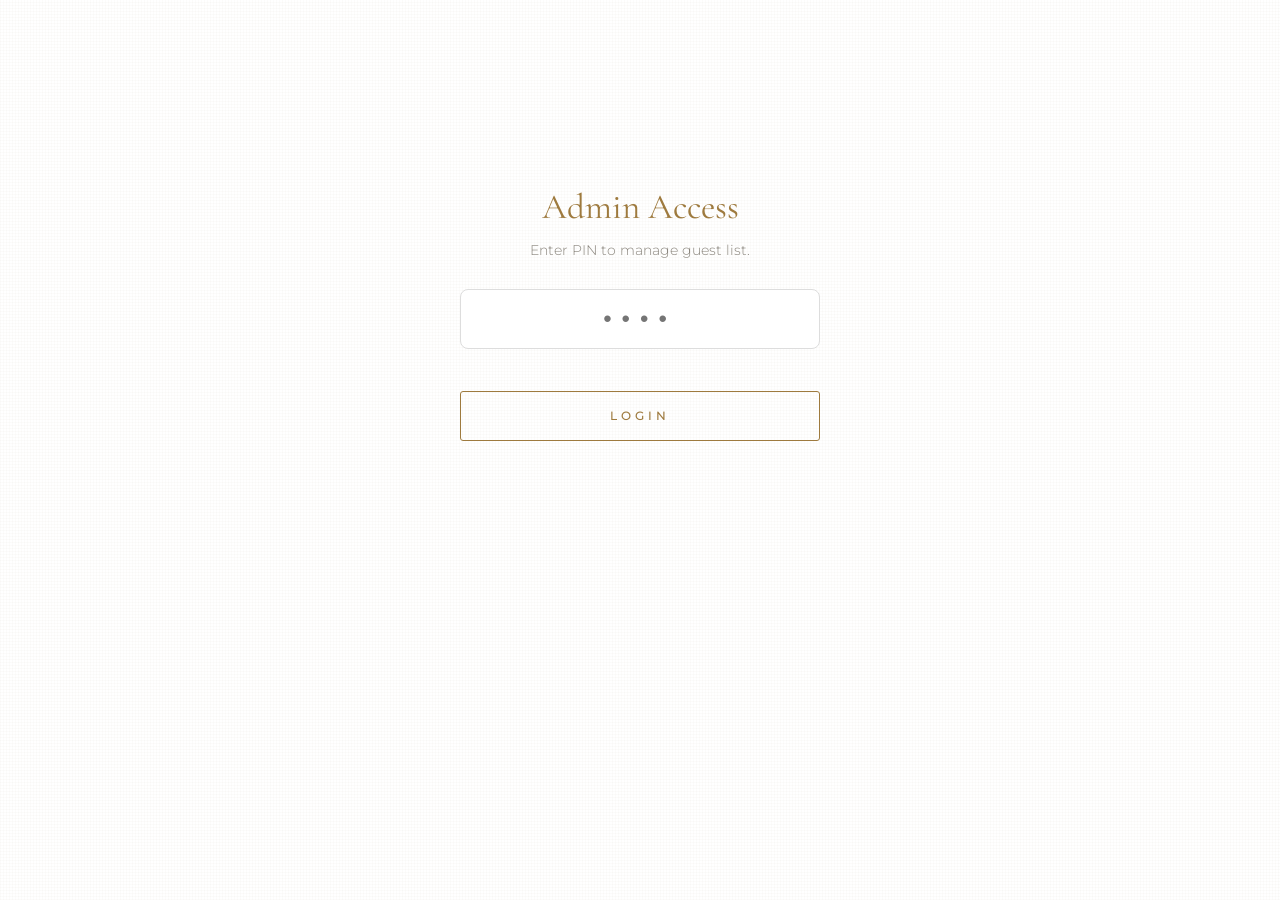
==== commit dad8e759: "Tambah tekstur kertas linen pada halaman admin dan photobooth" ====
--- a/admin.html
+++ b/admin.html
@@ -10,7 +10,15 @@
 <link rel="stylesheet" href="style.css">
 <script src="https://cdn.jsdelivr.net/npm/@supabase/supabase-js@2"></script>
 <style>
-  body { background-color: var(--bg-cream); }
+  /* CSS Tekstur Kertas Linen (Sama seperti amplop) */
+  body { 
+    background-color: var(--bg-cream); 
+    background-image: 
+      repeating-linear-gradient(0deg, rgba(120,100,60,0.024) 0 1px, transparent 1px 3px),
+      repeating-linear-gradient(90deg, rgba(120,100,60,0.024) 0 1px, transparent 1px 3px);
+    background-attachment: fixed;
+  }
+  
   .cover { display: none !important; }
   .admin-container { max-width: 1000px; margin: 0 auto; padding: 40px 20px; position: relative; z-index: 10; }
   .admin-header { display: flex; justify-content: space-between; align-items: center; margin-bottom: 30px; }
@@ -86,16 +94,31 @@
     <button onclick="logout()" class="btn-outline" style="width: auto; margin: 0; padding: 10px 25px; color: var(--gold-dark); border-color: var(--gold-dark);">Logout</button>
   </div>
 
-  <!-- PENGATURAN PHOTOBOOTH -->
-  <div style="margin-bottom: 25px; background: #fff; padding: 20px; border-radius: 8px; box-shadow: 0 10px 30px rgba(0,0,0,0.03); border: 1px solid #eee; display: flex; justify-content: space-between; align-items: center;">
-    <div>
-      <strong style="display:block; font-family: var(--font-serif); font-size: 1.2rem; color: var(--gold-dark);">Akses Tombol Photobooth</strong>
-      <p style="font-size:0.75rem; color:#888; margin-top:5px;">Aktifkan agar tamu bisa mengakses Photobooth & Doorprize.</p>
-    </div>
-    <label class="switch">
-      <input type="checkbox" id="togglePhotobooth" onchange="updatePhotoboothStatus(this.checked)">
-      <span class="slider"></span>
-    </label>
+  <!-- PENGATURAN TAMPILAN -->
+  <div style="margin-bottom: 25px; background: #fff; padding: 20px; border-radius: 8px; box-shadow: 0 10px 30px rgba(0,0,0,0.03); border: 1px solid #eee; display: flex; flex-direction: column; gap: 15px;">
+    <div style="display: flex; justify-content: space-between; align-items: center;">
+      <div>
+        <strong style="display:block; font-family: var(--font-serif); font-size: 1.2rem; color: var(--gold-dark);">Akses Tombol Photobooth</strong>
+        <p style="font-size:0.75rem; color:#888; margin-top:5px;">Aktifkan agar tamu bisa mengakses Photobooth & Doorprize.</p>
+      </div>
+      <label class="switch">
+        <input type="checkbox" id="togglePhotobooth" onchange="updateStatus('photobooth_active', this.checked)">
+        <span class="slider"></span>
+      </label>
+    </div>
+    
+    <hr style="border: 0; border-top: 1px solid #eee; margin: 0;">
+
+    <div style="display: flex; justify-content: space-between; align-items: center;">
+      <div>
+        <strong style="display:block; font-family: var(--font-serif); font-size: 1.2rem; color: var(--gold-dark);">Akses Form Doa Langsung</strong>
+        <p style="font-size:0.75rem; color:#888; margin-top:5px;">Aktifkan agar tamu bisa langsung menulis doa di bawah Taman Doa.</p>
+      </div>
+      <label class="switch">
+        <input type="checkbox" id="toggleDoa" onchange="updateStatus('doa_active', this.checked)">
+        <span class="slider"></span>
+      </label>
+    </div>
   </div>
 
   <!-- QR CHECK-IN -->
@@ -144,7 +167,15 @@
 
   <!-- DOORPRIZE GALLERY ADMIN -->
   <div style="margin-bottom: 50px; background: #fff; padding: 20px; border-radius: 8px; box-shadow: 0 10px 30px rgba(0,0,0,0.03); border: 1px solid #eee;">
-    <h3 class="admin-title" style="font-size: 1.5rem; margin-bottom: 15px;">Doorprize Winners</h3>
+    <h3 class="admin-title" style="font-size: 1.5rem; margin-bottom: 5px;">Doorprize Winners</h3>
+    <p style="font-size: 0.8rem; color: #888; margin-bottom: 15px;">Maksimal 2 pemenang per kategori.</p>
+    
+    <!-- BULK BAR GALERI -->
+    <div class="bulk-bar" id="bulkBarGallery" style="display:none;">
+      <span><b id="countGallery">0</b> foto dipilih</span>
+      <button class="btn-bulk" onclick="deleteSelectedGallery()">Hapus Foto Terpilih</button>
+    </div>
+
     <div style="display: grid; grid-template-columns: repeat(auto-fit, minmax(250px, 1fr)); gap: 20px;">
       <div><h4 style="font-family: var(--font-sans); font-size: 0.8rem; margin-bottom: 10px; text-transform: uppercase;">Bersama Pengantin</h4><div id="adminGal1"></div></div>
       <div><h4 style="font-family: var(--font-sans); font-size: 0.8rem; margin-bottom: 10px; text-transform: uppercase;">Momen Seru</h4><div id="adminGal2"></div></div>
@@ -256,20 +287,31 @@
       document.getElementById("adminSection").classList.remove("hidden");
       loadAdminData();
       loadAdminGallery();
-      loadPhotoboothStatus();
+      loadSettings();
     } else {
       document.getElementById("loginMsg").textContent = "Invalid PIN!";
     }
   }
   function logout() { location.reload(); }
 
-  // --- Photobooth Toggle ---
-  async function loadPhotoboothStatus() {
-    const { data, error } = await supabaseClient.from("pengaturan").select("photobooth_active").single();
-    if (!error && data) document.getElementById("togglePhotobooth").checked = data.photobooth_active;
-  }
-  async function updatePhotoboothStatus(isActive) {
-    await supabaseClient.from("pengaturan").update({ photobooth_active: isActive }).eq("id", 1);
+  // --- Load & Update Settings (Toggle) ---
+  async function loadSettings() {
+    const { data, error } = await supabaseClient.from("pengaturan").select("*").single();
+    if (!error && data) {
+      document.getElementById("togglePhotobooth").checked = data.photobooth_active;
+      document.getElementById("toggleDoa").checked = data.doa_active;
+    }
+  }
+
+  async function updateStatus(column, isActive) {
+    const { error } = await supabaseClient.from("pengaturan").update({ [column]: isActive }).eq("id", 1);
+    if (error) {
+      alert("Gagal mengubah status: " + error.message);
+      loadSettings(); // Revert if failed
+    } else {
+      const label = column === 'photobooth_active' ? 'Photobooth' : 'Form Doa';
+      alert(`${label} berhasil di-${isActive ? 'TAMPILKAN' : 'SEMBUNYIKAN'}! Tamu tidak perlu refresh halaman.`);
+    }
   }
 
   // --- Multi Select Helpers ---
@@ -362,7 +404,7 @@
           <td style="text-align:center;"><input type="checkbox" class="chk chk-row" data-table="doa" value="${d.id}" onchange="updateBulkBar('doa')"></td>
           <td style="font-weight:500;">${d.nama}</td>
           <td style="font-size:13px; color:#555; font-style:italic;">"${d.pesan}"</td>
-          <td><span class="badge ${d.sumber === 'checkin' ? 'bg-blue' : 'bg-green'}" style="text-transform:capitalize;">${d.sumber}</span></td>
+          <td><span class="badge ${d.sumber === 'checkin' ? 'bg-blue' : (d.sumber === 'direct' ? 'bg-green' : 'bg-green')}" style="text-transform:capitalize;">${d.sumber}</span></td>
           <td><button class="btn-sm btn-del" onclick="deleteSingle('doa', '${d.id}')">Hapus</button></td>
         `;
         dtbody.appendChild(tr);
@@ -400,17 +442,17 @@
       const div = document.createElement("div");
       div.style.cssText = `display:flex; align-items:center; gap:10px; background:var(--bg-cream); padding:8px; border-radius:6px; margin-bottom:8px; border: ${item.is_winner ? "2px solid #FFD700" : "1px solid #ddd"};`;
       
-      // Tampilan tombol: Pilih/Batal, dan Hapus
       div.innerHTML = `
+        <input type="checkbox" class="chk chk-gallery" value="${item.id}" data-url="${item.image_url}" onchange="updateBulkBarGallery()">
         <img src="${item.image_url}" class="admin-gal-img" onclick="openAdminLightbox('${item.image_url}')" style="width: 50px; height: 50px; object-fit: cover; border-radius: 4px;">
         <div style="flex: 1;">
           <div style="font-size: 12px; font-weight: 600; margin-bottom:4px;">${item.nama}</div>
           <div style="display:flex; gap:5px;">
             ${item.is_winner 
               ? `<button class="btn-sm btn-del" onclick="cancelWinner('${item.id}')" style="padding:6px 10px; font-size:9px;">Batal</button>` 
-              : `<button class="btn-sm btn-save" onclick="setWinner('${item.id}', '${item.kategori}')" style="padding:6px 10px; font-size:9px;">Pilih</button>`
+              : `<button class="btn-sm btn-save" onclick="setWinner('${item.id}')" style="padding:6px 10px; font-size:9px;">Pilih</button>`
             }
-            <button class="btn-sm btn-del" onclick="deleteGalleryPhoto('${item.id}')" style="padding:6px 10px; font-size:9px; background-color:#c9302c;">Hapus</button>
+            <button class="btn-sm btn-del" onclick="deleteGalleryPhoto('${item.id}', '${item.image_url}')" style="padding:6px 10px; font-size:9px; background-color:#c9302c;">Hapus</button>
           </div>
         </div>
       `;
@@ -419,9 +461,8 @@
     Object.keys(cats).forEach(k => { if (cats[k].innerHTML === "") cats[k].innerHTML = '<p style="font-size:12px; color:#999;">Belum ada.</p>'; });
   }
 
-  async function setWinner(id, kategori) {
-    if (!confirm("Pilih foto ini sebagai pemenang?")) return;
-    await supabaseClient.from("gallery").update({ is_winner: false }).eq("kategori", kategori);
+  async function setWinner(id) {
+    if (!confirm("Pilih foto ini sebagai pemenang? (Maksimal 2 per kategori)")) return;
     await supabaseClient.from("gallery").update({ is_winner: true }).eq("id", id);
     loadAdminGallery();
   }
@@ -432,10 +473,46 @@
     loadAdminGallery();
   }
 
-  async function deleteGalleryPhoto(id) {
+  // Fungsi hapus single foto (Database + Storage)
+  async function deleteGalleryPhoto(id, imageUrl) {
     if (!confirm("Yakin ingin menghapus foto ini dari galeri? (Tindakan ini permanen)")) return;
-    await supabaseClient.from("gallery").delete().eq("id", id);
+    const { error } = await supabaseClient.from("gallery").delete().eq("id", id);
+    if (error) { alert("Gagal menghapus data: " + error.message); return; }
+    try { const fileName = imageUrl.split('/').pop(); await supabaseClient.storage.from("doorprize").remove([fileName]); } catch (e) { console.warn(e); }
     loadAdminGallery();
+  }
+
+  // --- FITUR MULTI-SELECT GALERI ---
+  function updateBulkBarGallery() {
+    const selected = document.querySelectorAll(".chk-gallery:checked");
+    const bar = document.getElementById("bulkBarGallery");
+    const count = document.getElementById("countGallery");
+    count.textContent = selected.length;
+    bar.style.display = selected.length > 0 ? "flex" : "none";
+  }
+
+  async function deleteSelectedGallery() {
+    const selected = document.querySelectorAll(".chk-gallery:checked");
+    if (selected.length === 0 || !confirm(`Hapus ${selected.length} foto terpilih? (Tindakan ini permanen)`)) return;
+
+    // Kumpulkan ID dan URL file
+    const ids = Array.from(selected).map(cb => cb.value);
+    const fileNames = Array.from(selected).map(cb => cb.dataset.url.split('/').pop());
+
+    // 1. Hapus data dari database (massal)
+    const { error } = await supabaseClient.from("gallery").delete().in("id", ids);
+    if (error) { alert("Gagal menghapus data: " + error.message); return; }
+
+    // 2. Hapus file dari Storage (massal)
+    try {
+      await supabaseClient.storage.from("doorprize").remove(fileNames);
+    } catch (e) {
+      console.warn("Gagal hapus file storage:", e);
+    }
+
+    // 3. Refresh
+    loadAdminGallery();
+    updateBulkBarGallery(); // Reset bar
   }
 </script>
 </body>
--- a/style.css
+++ b/style.css
@@ -182,63 +182,11 @@
 /* Cap lilin disembunyikan — diganti simpul pita */
 .wax-seal { display: none !important; }
 
-/* Simpul pita (bow) — elemen disuntik app.js */
-.ribbon-bow {
-  position: absolute; top: 50%; left: 50%;
-  width: 0; height: 0; z-index: 7; pointer-events: none;
-}
-.bow-loop {
-  position: absolute; top: -18px;
-  width: 62px; height: 36px;
-  border-radius: 50% 50% 50% 50% / 60% 60% 40% 40%;
-  background: radial-gradient(ellipse at 38% 30%, #F2E2B8 0%, #D9B877 50%, #A9834B 100%);
-  box-shadow:
-    inset -5px -6px 9px rgba(90, 65, 30, 0.40),
-    inset 4px 5px 8px rgba(255, 250, 235, 0.85),
-    0 3px 7px rgba(90, 70, 40, 0.25);
-}
-.bow-loop::after {
-  content: ''; position: absolute; top: 50%; height: 3px; margin-top: -1.5px;
-  background: rgba(105, 78, 40, 0.38); border-radius: 2px;
-}
-.bow-loop.l { right: 4px; transform: rotate(28deg); transform-origin: right center; }
-.bow-loop.l::after { left: 14%; right: 30%; }
-.bow-loop.r { left: 4px;  transform: rotate(-28deg); transform-origin: left center; }
-.bow-loop.r::after { left: 30%; right: 14%; }
-.bow-core {
-  position: absolute; top: -13px; left: -15px;
-  width: 30px; height: 26px;
-  border-radius: 8px;
-  background:
-    repeating-linear-gradient(90deg, rgba(105, 78, 40, 0.36) 0 2px, transparent 2px 6px),
-    linear-gradient(180deg, #E2C892 0%, #B08D4F 100%);
-  box-shadow:
-    inset 0 -3px 5px rgba(90, 65, 30, 0.35),
-    inset 0 3px 5px rgba(255, 250, 235, 0.75),
-    0 2px 5px rgba(90, 70, 40, 0.28);
-}
-.bow-tail {
-  position: absolute; top: 10px;
-  width: 24px; height: 150px;
-  background: linear-gradient(90deg,
-    #A9834B 0%,
-    #E2C892 30%,
-    #F2E2B8 50%,
-    #D9B877 74%,
-    #9C7A40 100%);
-  clip-path: polygon(0 0, 100% 0, 100% 92%, 50% 100%, 0 92%);
-  box-shadow:
-    inset -3px 0 5px rgba(90, 65, 30, 0.26),
-    inset 3px 0 5px rgba(255, 250, 235, 0.65);
-}
-.bow-tail.l { left: -20px; transform: rotate(10deg);  transform-origin: top center; }
-.bow-tail.r { right: -20px; transform: rotate(-10deg); transform-origin: top center; }
-.ribbon-off .luxury-envelope::before { transition: transform 0.9s 0.2s ease-in; transform: translateX(-50%) translateY(-120%); }
-.ribbon-off .bow-loop.l { transition: all 0.5s ease; transform: rotate(70deg) scale(0.4); opacity: 0; }
-.ribbon-off .bow-loop.r { transition: all 0.5s ease; transform: rotate(-70deg) scale(0.4); opacity: 0; }
-.ribbon-off .bow-core   { transition: all 0.4s ease; transform: scale(0.3); opacity: 0; }
-.ribbon-off .bow-tail.l { transition: all 0.7s 0.1s ease-in; transform: rotate(20deg) translateY(60px); opacity: 0; }
-.ribbon-off .bow-tail.r { transition: all 0.7s 0.1s ease-in; transform: rotate(-20deg) translateY(60px); opacity: 0; }
+/* ==========================================================================
+   PITA SATIN MERAH (Kanvas)
+   ========================================================================== */
+.ribbon-bow { position: absolute; z-index: 7; pointer-events: none; }
+.ribbon-canvas { display: block; pointer-events: none; }
 
 .tap-hint {
   position: absolute; bottom: -50px; left: 50%; transform: translateX(-50%);
@@ -281,8 +229,8 @@
 /* ==========================================================================
    HERO
    ========================================================================== */
-.hero-section { padding-top: 190px; padding-bottom: 170px; }
-.bismillah-wrapper { margin-bottom: 55px; }
+.hero-section { padding-top: 40px; padding-bottom: 130px; }
+.bismillah-wrapper { margin-bottom: 40px; }
 .bismillah { font-family: var(--font-serif); font-size: 1.5rem; color: var(--gold-dark); margin-bottom: 16px; font-weight: 400; opacity: 0.9; }
 .bismillah-line { width: 90px; height: 1px; background: linear-gradient(to right, transparent, var(--gold-mid), transparent); margin: 0 auto; opacity: 0.7; }
 .hero-title-wrapper { margin-bottom: 42px; }
@@ -290,16 +238,35 @@
 .hero-names { font-family: var(--font-script); font-size: 3.6rem; line-height: 1.12; color: var(--text-main); margin-bottom: 26px; font-weight: 400; display: flex; flex-direction: column; align-items: center; gap: 8px; }
 .name-script { display: block; }
 .ampersand-hero { font-family: var(--font-serif); font-style: italic; font-size: 2.3rem; color: var(--gold-mid); display: block; margin: 4px 0; font-weight: 300; }
-.hero-info { margin-bottom: 62px; }
-.hero-date { font-family: var(--font-sans); font-size: 0.9rem; letter-spacing: 5px; color: var(--text-muted); margin-bottom: 10px; font-weight: 500; text-transform: uppercase; }
-.hero-time { font-family: var(--font-sans); font-size: 0.85rem; letter-spacing: 3px; color: var(--gold-dark); font-weight: 400; }
-
-.countdown-wrapper { display: flex; justify-content: center; }
-.countdown { display: flex; gap: 22px; }
+
+/* HIGHLIGHT TANGGAL & WAKTU AGAR KONTRAS */
+.hero-info { 
+  margin-bottom: 62px; 
+  background: #FFFFFF;
+  border: 1px solid rgba(158,122,62,0.25);
+  padding: 30px 20px;
+  border-radius: 12px;
+  box-shadow: 0 10px 30px rgba(60,50,30,0.06);
+  max-width: 480px;
+  margin-left: auto;
+  margin-right: auto;
+  display: block;
+  width: 100%;
+  position: relative;
+  text-align: center;
+}
+.hero-date { font-family: var(--font-sans); font-size: 0.95rem; letter-spacing: 5px; color: var(--text-main); margin-bottom: 10px; font-weight: 600; text-transform: uppercase; }
+.hero-time { font-family: var(--font-sans); font-size: 0.9rem; letter-spacing: 3px; color: var(--gold-dark); font-weight: 600; }
+
+/* === COUNTDOWN === */
+.countdown-wrapper { display: flex; justify-content: center; width: 100%; padding: 0 10px; }
+.countdown { display: flex; gap: 10px; justify-content: center; width: 100%; max-width: 400px; }
 .cd-box {
   background: #FFFFFF;
   border: 1px solid rgba(158,122,62,0.20);
-  border-radius: 4px; width: 84px; height: 96px;
+  border-radius: 4px;
+  flex: 1;
+  aspect-ratio: 4/5;
   display: flex; flex-direction: column; justify-content: center; align-items: center;
   box-shadow: var(--shadow-soft);
   position: relative; overflow: hidden;
@@ -309,8 +276,8 @@
   background: linear-gradient(to right, transparent, var(--gold-mid), transparent);
   opacity: 0.8;
 }
-.cd-box span { font-family: var(--font-serif); font-size: 2.3rem; font-weight: 400; color: var(--text-main); display: block; line-height: 1; margin-bottom: 9px; font-variant-numeric: tabular-nums; }
-.cd-box small { font-size: 0.56rem; color: var(--text-muted); text-transform: uppercase; letter-spacing: 2.5px; font-weight: 500; }
+.cd-box span { font-family: var(--font-serif); font-size: 1.8rem; font-weight: 400; color: var(--text-main); display: block; line-height: 1; margin-bottom: 5px; font-variant-numeric: tabular-nums; }
+.cd-box small { font-size: 0.5rem; color: var(--text-muted); text-transform: uppercase; letter-spacing: 1.5px; font-weight: 500; }
 .cd-done { font-family: var(--font-serif); font-size: 2rem; color: var(--gold-dark); font-style: italic; }
 
 /* ==========================================================================
@@ -355,7 +322,7 @@
 .msg { margin-top: 18px; font-size: 0.85rem; color: var(--gold-dark); font-weight: 500; text-align: center; min-height: 1.4em; letter-spacing: 0.5px; }
 
 /* ==========================================================================
-   TOMBOL — outline tipis, isi emas saat hover
+   TOMBOL
    ========================================================================== */
 .btn-primary, .btn-outline {
   display: inline-block; padding: 17px 46px; border-radius: 3px;
@@ -379,7 +346,7 @@
 .btn-outline:hover { background: var(--gold-mid); border-color: var(--gold-mid); color: #FFFDF6; transform: translateY(-2px); box-shadow: var(--shadow-gold); }
 
 /* ==========================================================================
-   TAMAN DOA — tetap terang, bingkai minimal
+   TAMAN DOA
    ========================================================================== */
 .taman-section { padding-bottom: 180px; }
 
@@ -531,7 +498,7 @@
 .water-spout::after {
   content: ''; position: absolute; top: -6px; left: 50%; transform: translateX(-50%);
   width: 46px; height: 11px;
-  background: linear-gradient(180deg, #F5ECD4 0%, #C9A45C 60%, #9E7A3E 100%);
+  background: linear-gradient(180deg, #F5ECD4 0%, var(--gold-mid) 60%, var(--gold-dark) 100%);
   border-radius: 5px;
   box-shadow: 0 2px 3px rgba(25,35,20,0.2);
 }
@@ -586,7 +553,7 @@
 .fountain::after {
   content: ''; position: absolute; bottom: 169px; left: 50%; transform: translateX(-50%);
   width: 14px; height: 14px; border-radius: 50%;
-  background: radial-gradient(circle at 35% 30%, #F8ECD4 0%, #C9A45C 60%, #9E7A3E 100%);
+  background: radial-gradient(circle at 35% 30%, #F8ECD4 0%, var(--gold-mid) 60%, var(--gold-dark) 100%);
   box-shadow: 0 2px 4px rgba(25,35,20,0.25), 0 0 12px rgba(244,217,140,0.6);
 }
 .water-drop {
@@ -701,7 +668,7 @@
 .garden-hint::after { margin-left: 12px; }
 
 /* ==========================================================================
-   INTERACTIVE SECTION — panel ivory terang
+   INTERACTIVE SECTION
    ========================================================================== */
 .interactive-section { padding-bottom: 180px; }
 .interactive-grid { display: flex; flex-direction: column; gap: 70px; margin-top: 60px; }
@@ -795,9 +762,10 @@
   .name-script { display: inline; }
   .ampersand-hero { display: inline; margin: 0 20px; font-size: 3.8rem; }
   .cover-title { font-size: 5rem; }
-  .countdown { gap: 26px; }
-  .cd-box { width: 104px; height: 114px; }
-  .cd-box span { font-size: 2.9rem; }
+  .countdown { gap: 20px; }
+  .cd-box { aspect-ratio: auto; height: 100px; }
+  .cd-box span { font-size: 2.5rem; }
+  .cd-box small { font-size: 0.6rem; letter-spacing: 2px; }
 }
 
 @media (max-width: 480px) {
@@ -809,6 +777,7 @@
   .css-garden { height: 320px; }
   .fountain { transform: translateX(-50%) scale(0.8); transform-origin: bottom center; }
   .prayer-card { padding: 40px 26px 34px; }
+  .hero-info { padding: 25px 15px; }
 }
 
 /* ==========================================================================
@@ -823,7 +792,6 @@
 .pb-style-name { color: var(--gold-dark); font-weight: 400; letter-spacing: 1px; text-transform: none; }
 .pb-hint { font-weight: 300; opacity: 0.7; text-transform: none; letter-spacing: 0.5px; }
 
-/* pilih jumlah frame */
 .pb-count { display: flex; gap: 10px; }
 .pb-count button {
   flex: 1; padding: 14px 0; background: transparent; cursor: pointer;
@@ -838,7 +806,6 @@
   color: #FFFDF6; box-shadow: var(--shadow-gold);
 }
 
-/* grid 10 gaya */
 .pb-styles {
   display: grid; grid-template-columns: repeat(5, 1fr); gap: 12px;
 }
@@ -864,7 +831,6 @@
 }
 .pb-style.on span { color: var(--gold-dark); }
 
-/* slot foto */
 .pb-slots {
   display: grid; grid-template-columns: repeat(3, 1fr); gap: 12px;
 }
@@ -901,10 +867,7 @@
   .pb-styles { grid-template-columns: repeat(3, 1fr); }
   .pb-slots { grid-template-columns: repeat(3, 1fr); }
 }
-/* ============================================================
-   TAMBAHKAN di PALING BAWAH style.css Anda
-   (blok tombol mode Kamera / Galeri untuk Virtual Photobooth)
-   ============================================================ */
+
 .pb-mode { display: flex; gap: 10px; margin-bottom: 12px; }
 .pb-mode button {
   flex: 1; padding: 13px 0; background: transparent; cursor: pointer;
@@ -919,11 +882,10 @@
   background: var(--gold-dark); border-color: var(--gold-dark);
   color: #FFFDF6; box-shadow: var(--shadow-gold);
 }
-/* panel photobooth (dibuka via tombol) */
 .pb-toggle { margin-top: 38px; }
 .pb-panel { margin-top: 6px; }
 .pb-panel .sub-title { text-align: center; }
-/* ===== FAQ AKORDEON ===== */
+
 .faq-list { max-width: 560px; margin: 0 auto; text-align: left; }
 .faq-item {
   border: 1px solid rgba(158,122,62,0.25); border-radius: 6px;
@@ -951,31 +913,3 @@
 }
 .faq-a p b { color: var(--gold-dark); font-weight: 600; }
 .faq-item.open .faq-a { max-height: 320px; }
-/* ===== FAQ AKORDEON ===== */
-.faq-list { max-width: 560px; margin: 0 auto; text-align: left; }
-.faq-item {
-  border: 1px solid rgba(158,122,62,0.25); border-radius: 6px;
-  margin-bottom: 14px; background: #FFFFFF; overflow: hidden;
-  transition: box-shadow 0.3s, border-color 0.3s;
-}
-.faq-item.open { box-shadow: var(--shadow-soft); border-color: rgba(158,122,62,0.55); }
-.faq-q {
-  width: 100%; display: flex; justify-content: space-between; align-items: center;
-  gap: 14px; padding: 18px 22px; background: transparent; border: none;
-  cursor: pointer; text-align: left;
-  font-family: var(--font-sans); font-size: 0.9rem; font-weight: 600;
-  color: var(--text-main); letter-spacing: 0.3px;
-}
-.faq-arrow {
-  width: 9px; height: 9px; flex: none;
-  border-right: 2px solid var(--gold-dark); border-bottom: 2px solid var(--gold-dark);
-  transform: rotate(45deg); transition: transform 0.3s;
-}
-.faq-item.open .faq-arrow { transform: rotate(225deg); }
-.faq-a { max-height: 0; overflow: hidden; transition: max-height 0.4s ease; }
-.faq-a p {
-  padding: 0 22px 20px; font-size: 0.85rem; color: var(--text-muted);
-  font-weight: 300; line-height: 1.85;
-}
-.faq-a p b { color: var(--gold-dark); font-weight: 600; }
-.faq-item.open .faq-a { max-height: 320px; }
